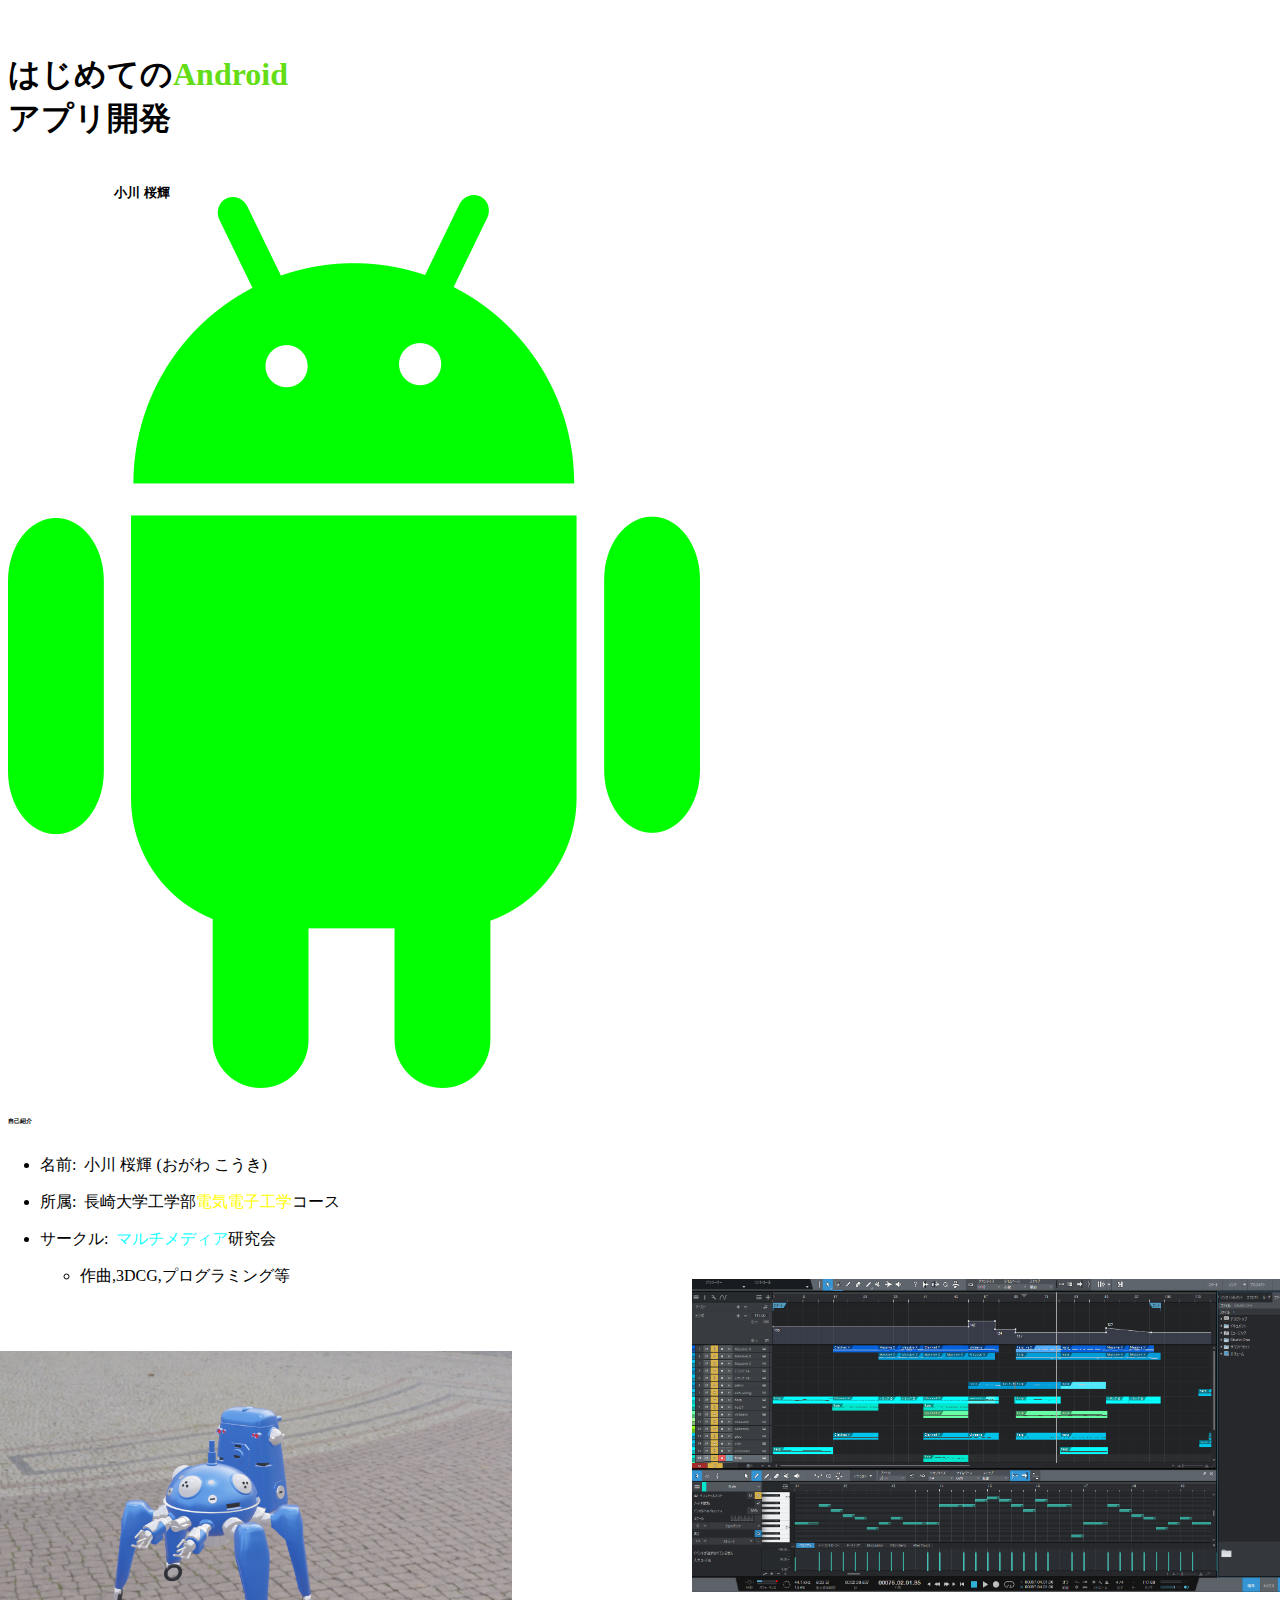
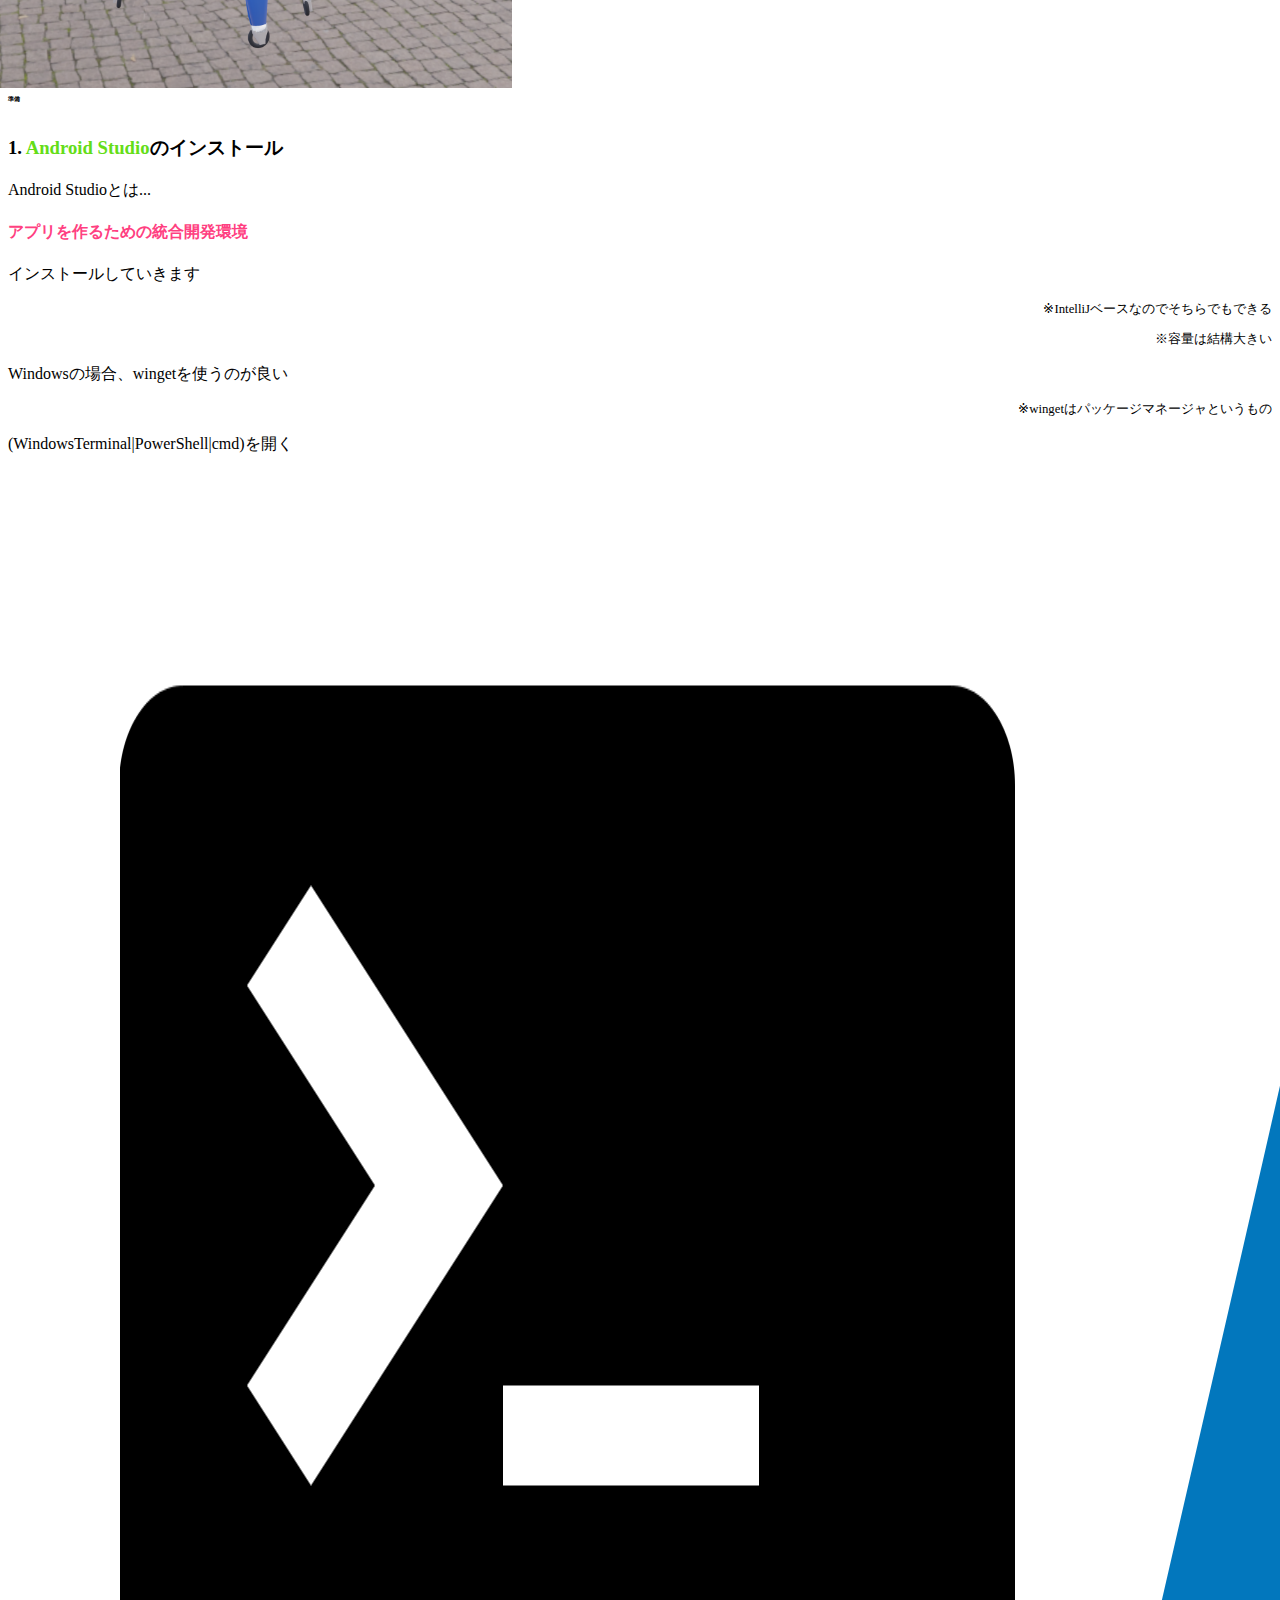
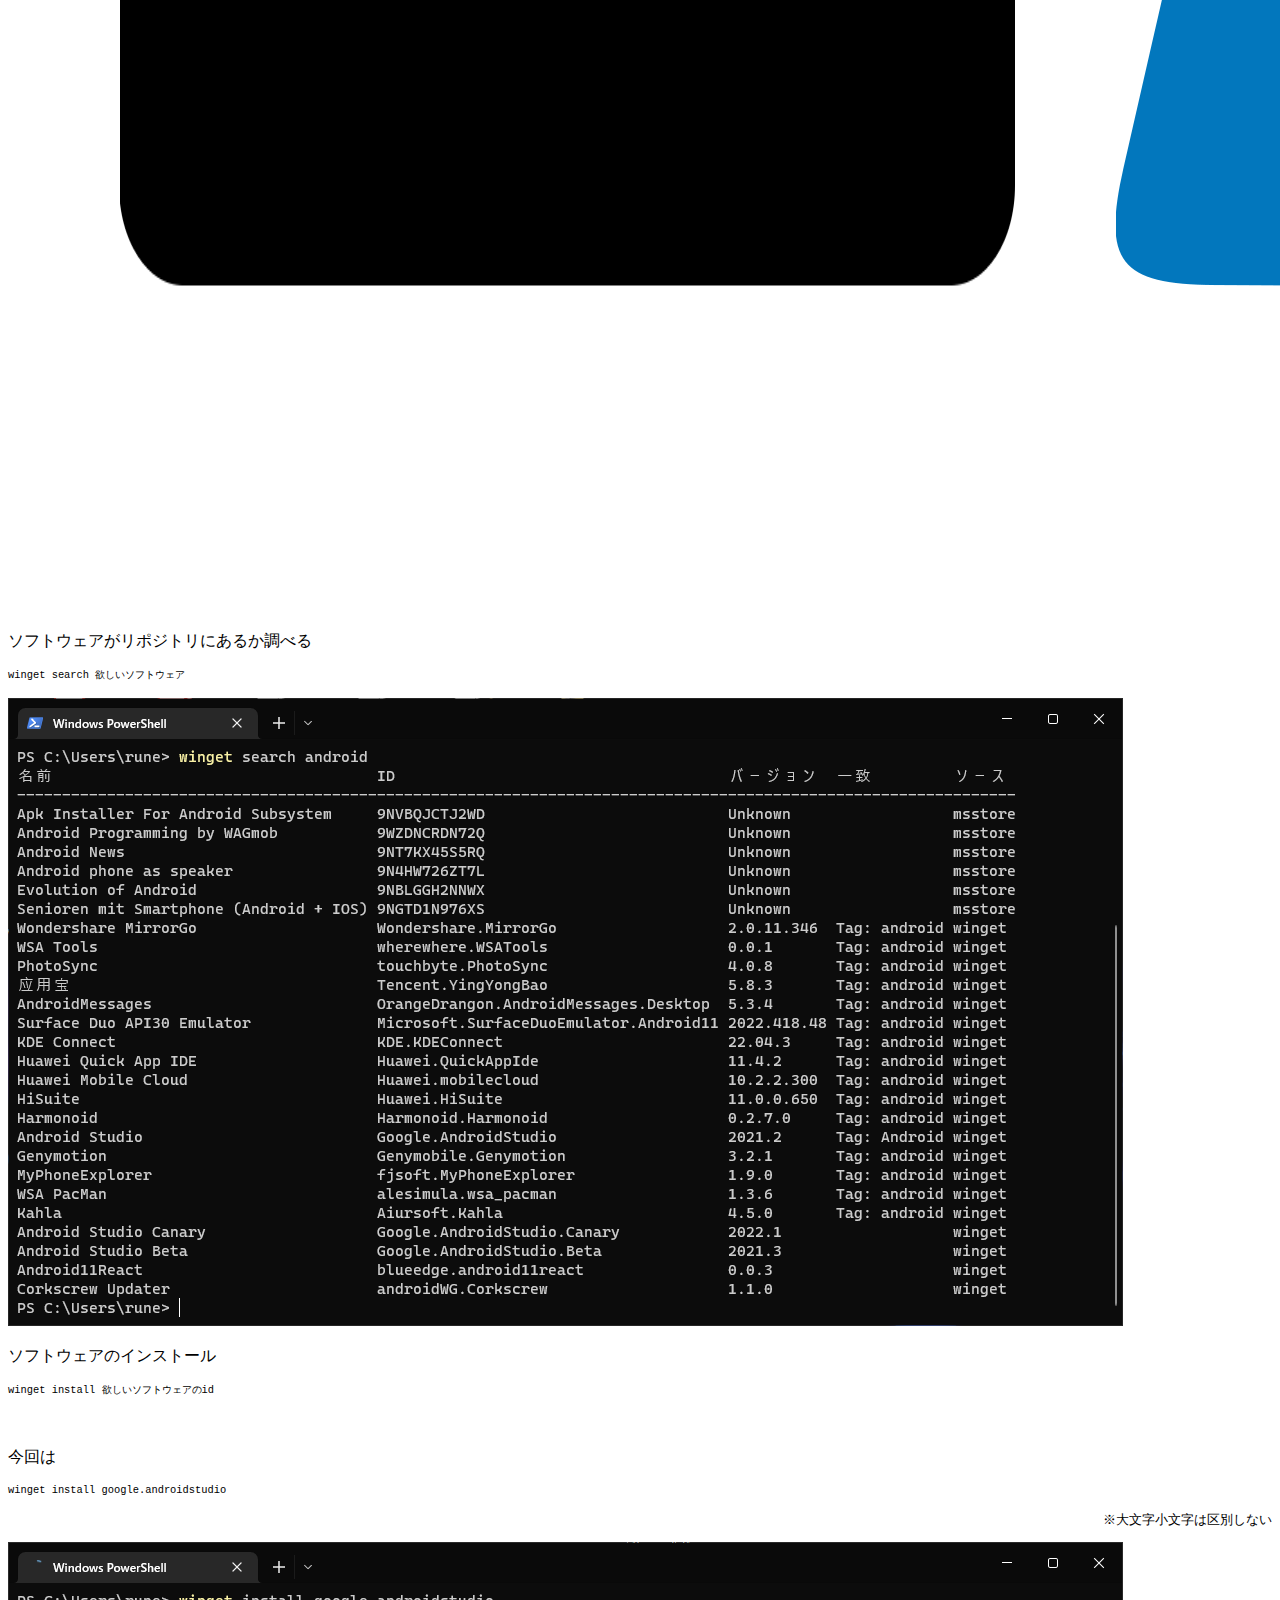
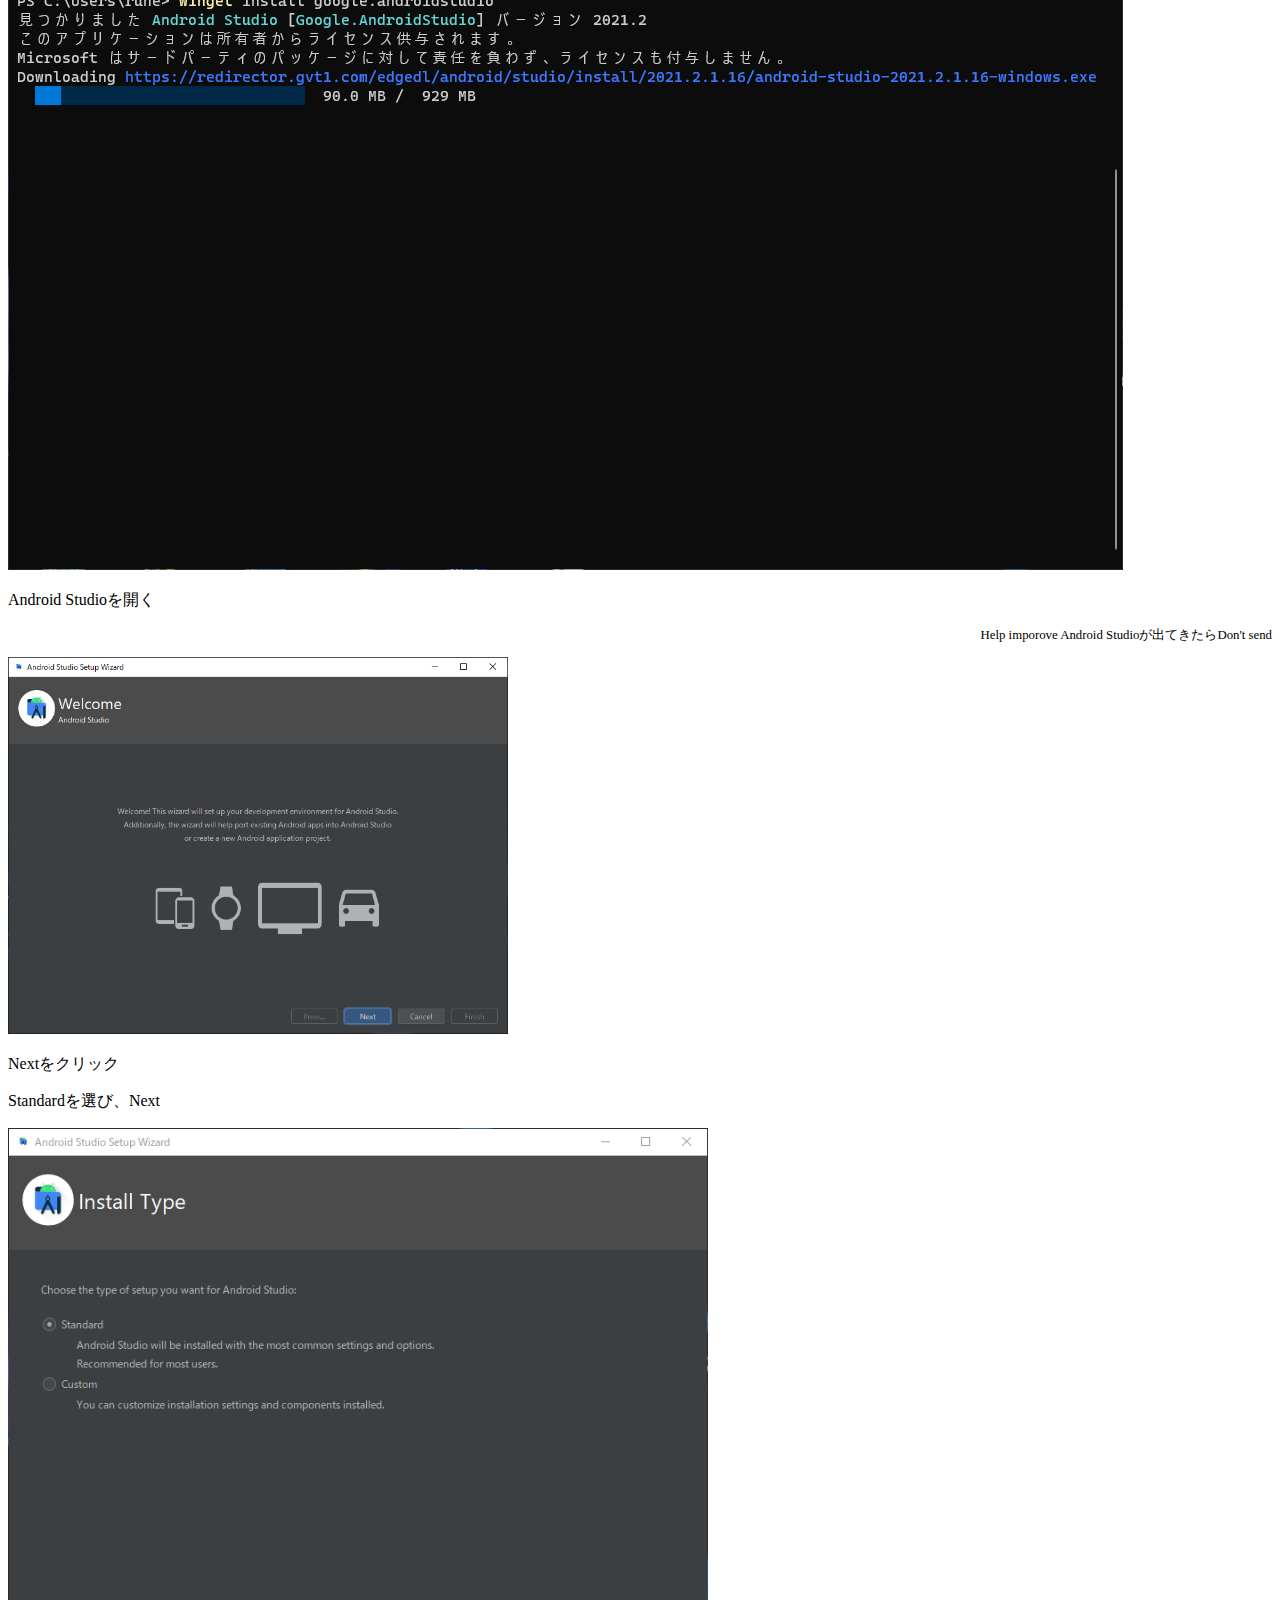
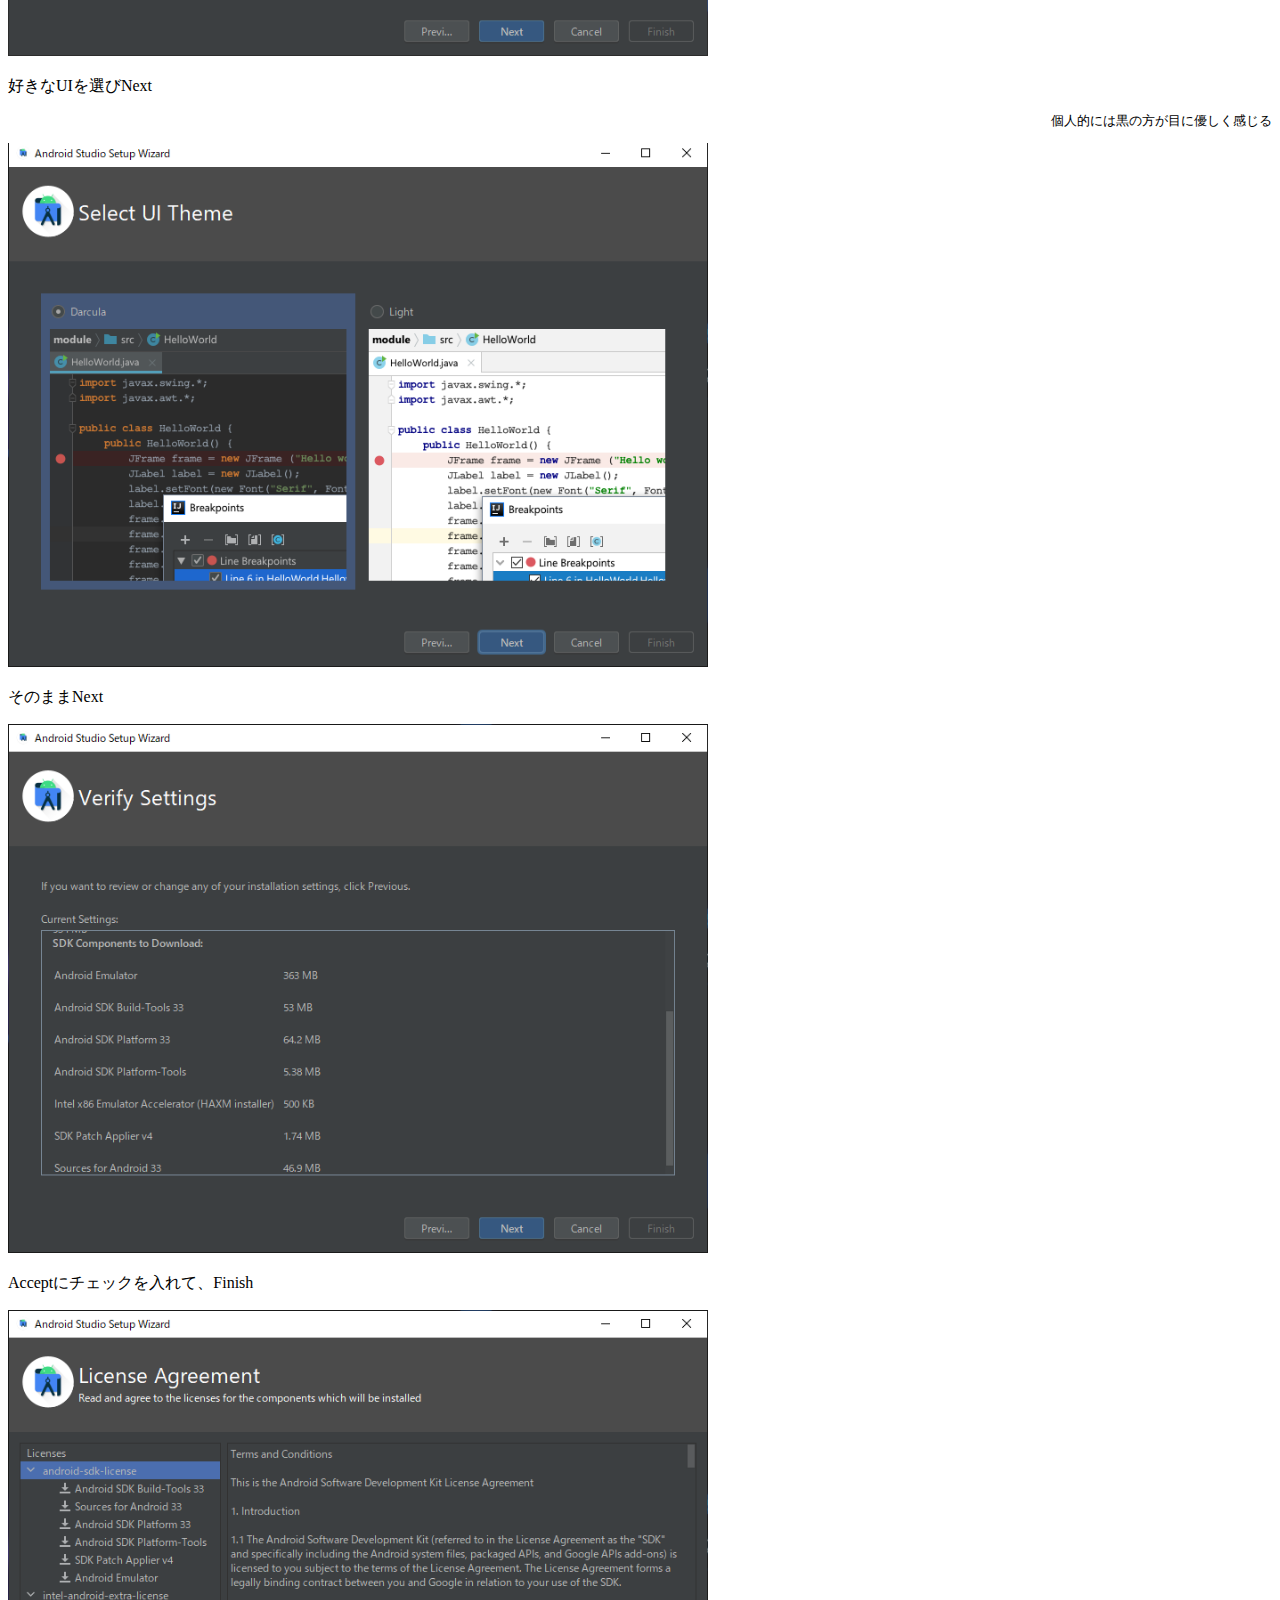
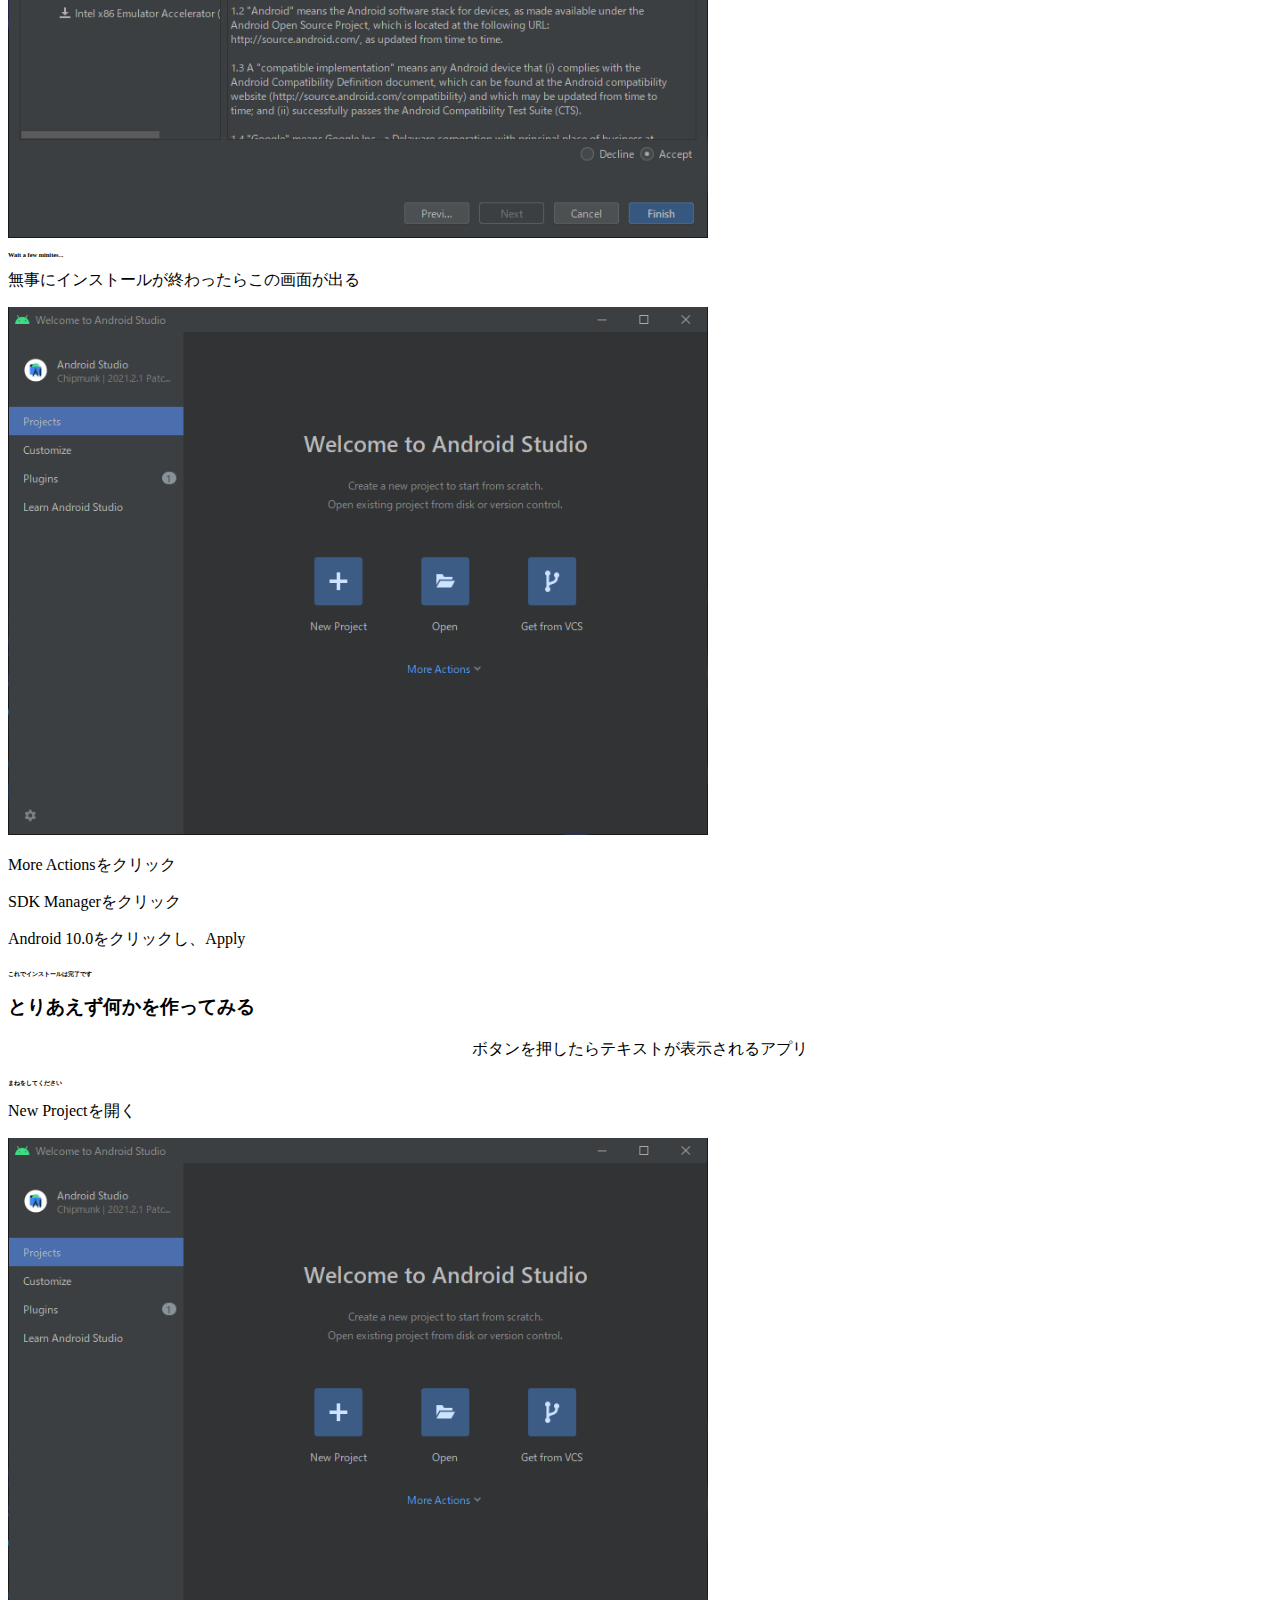
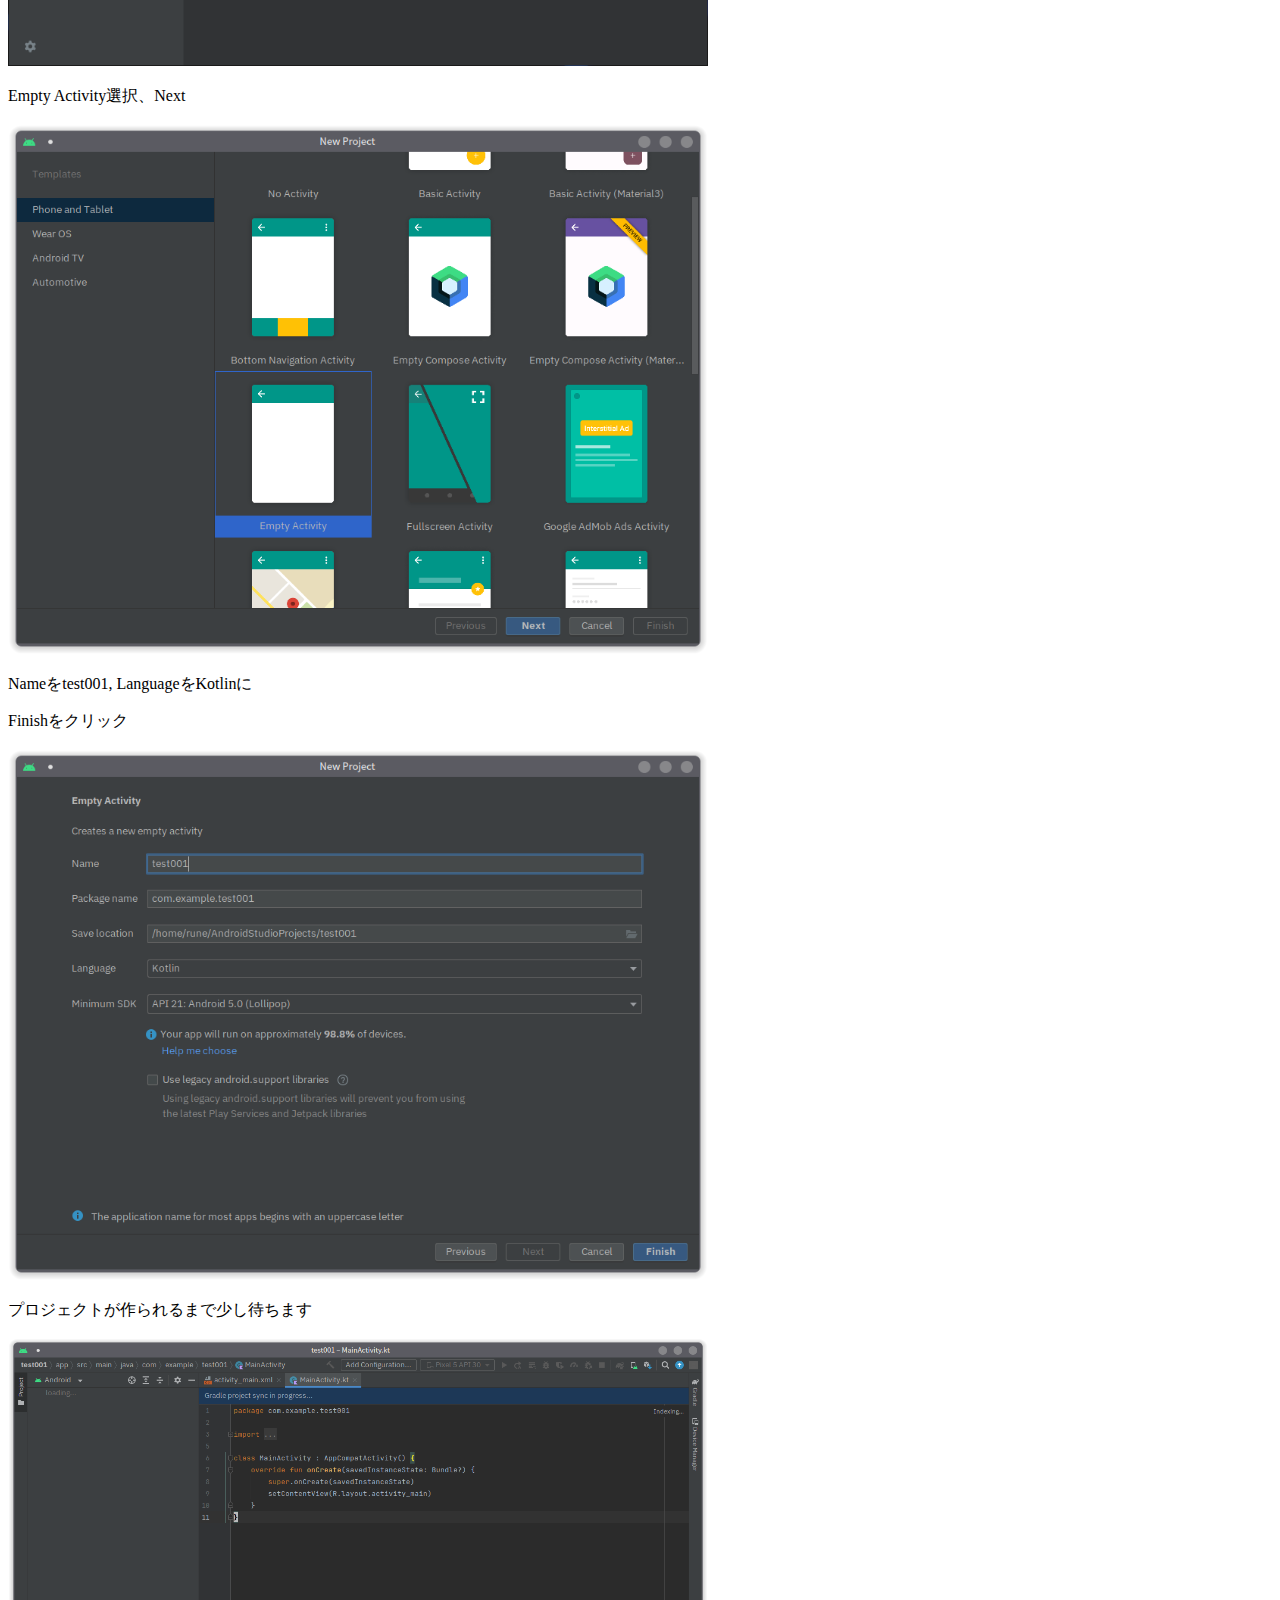
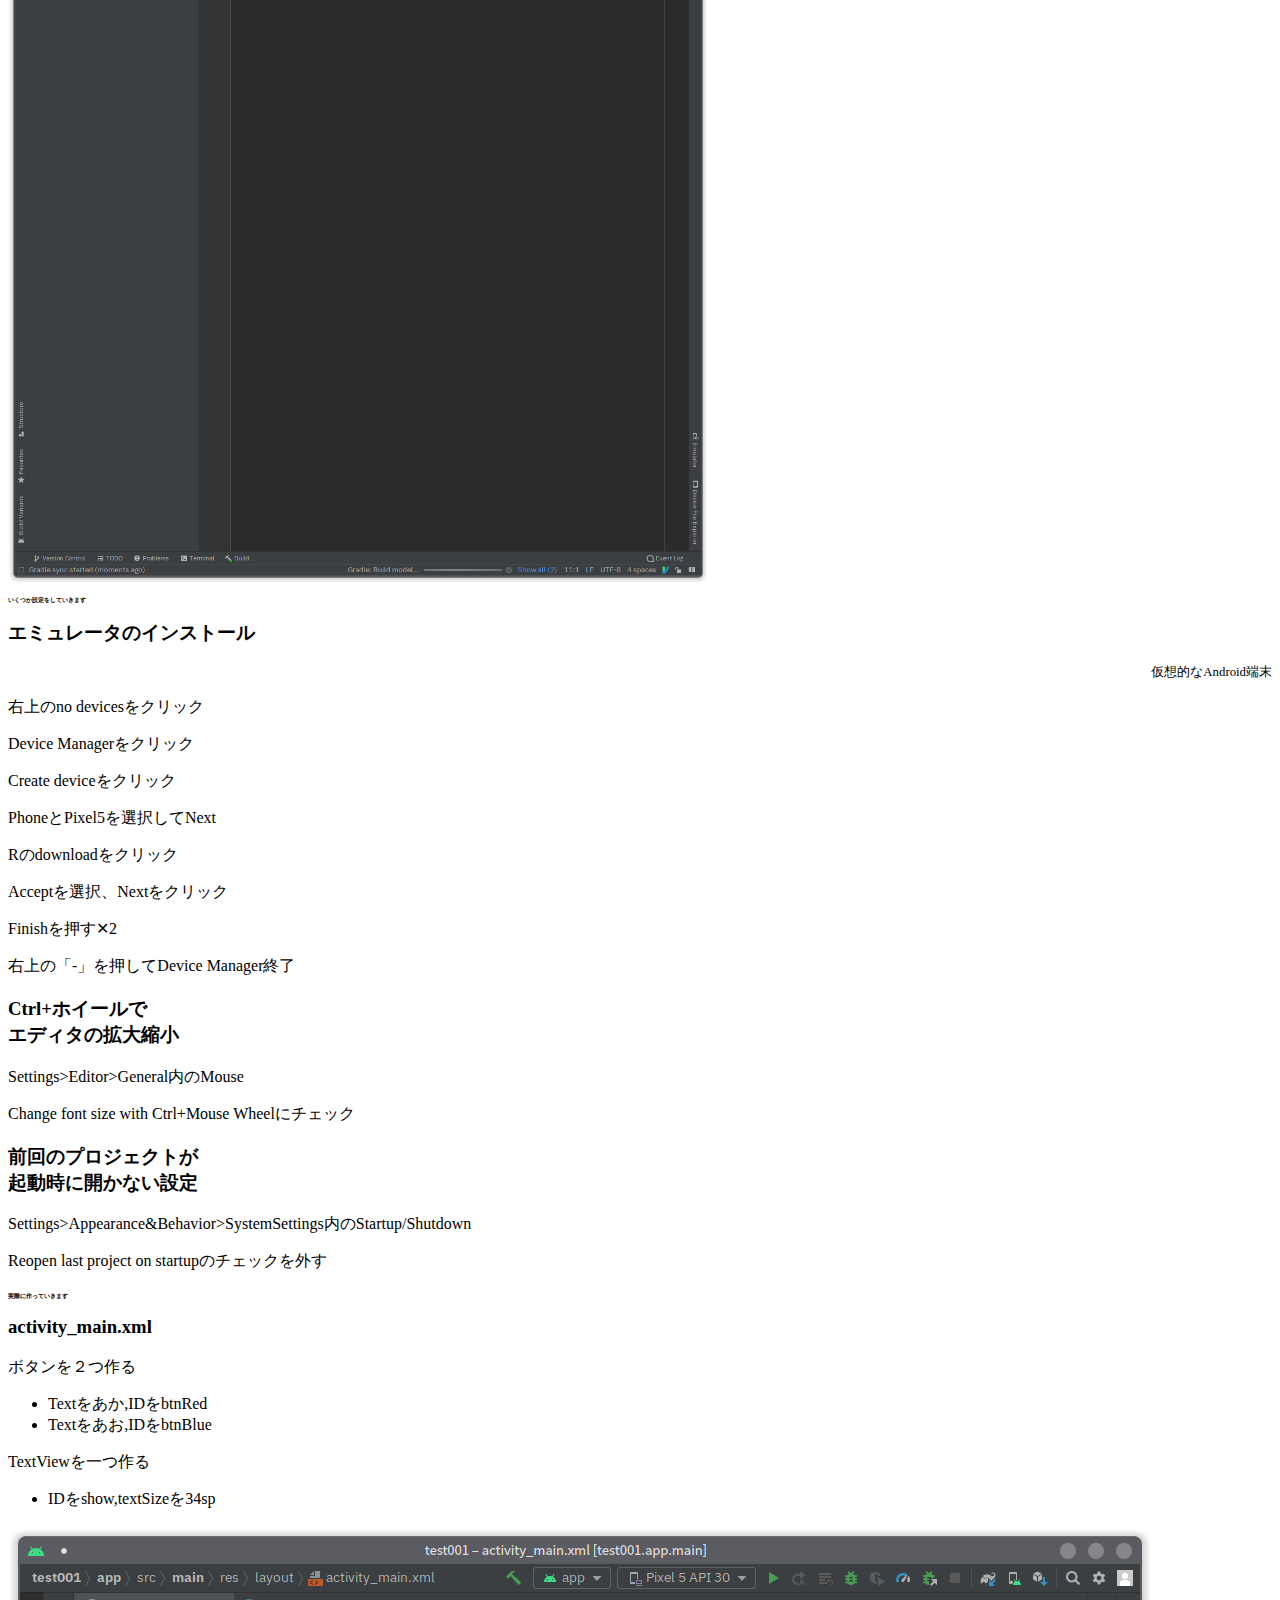
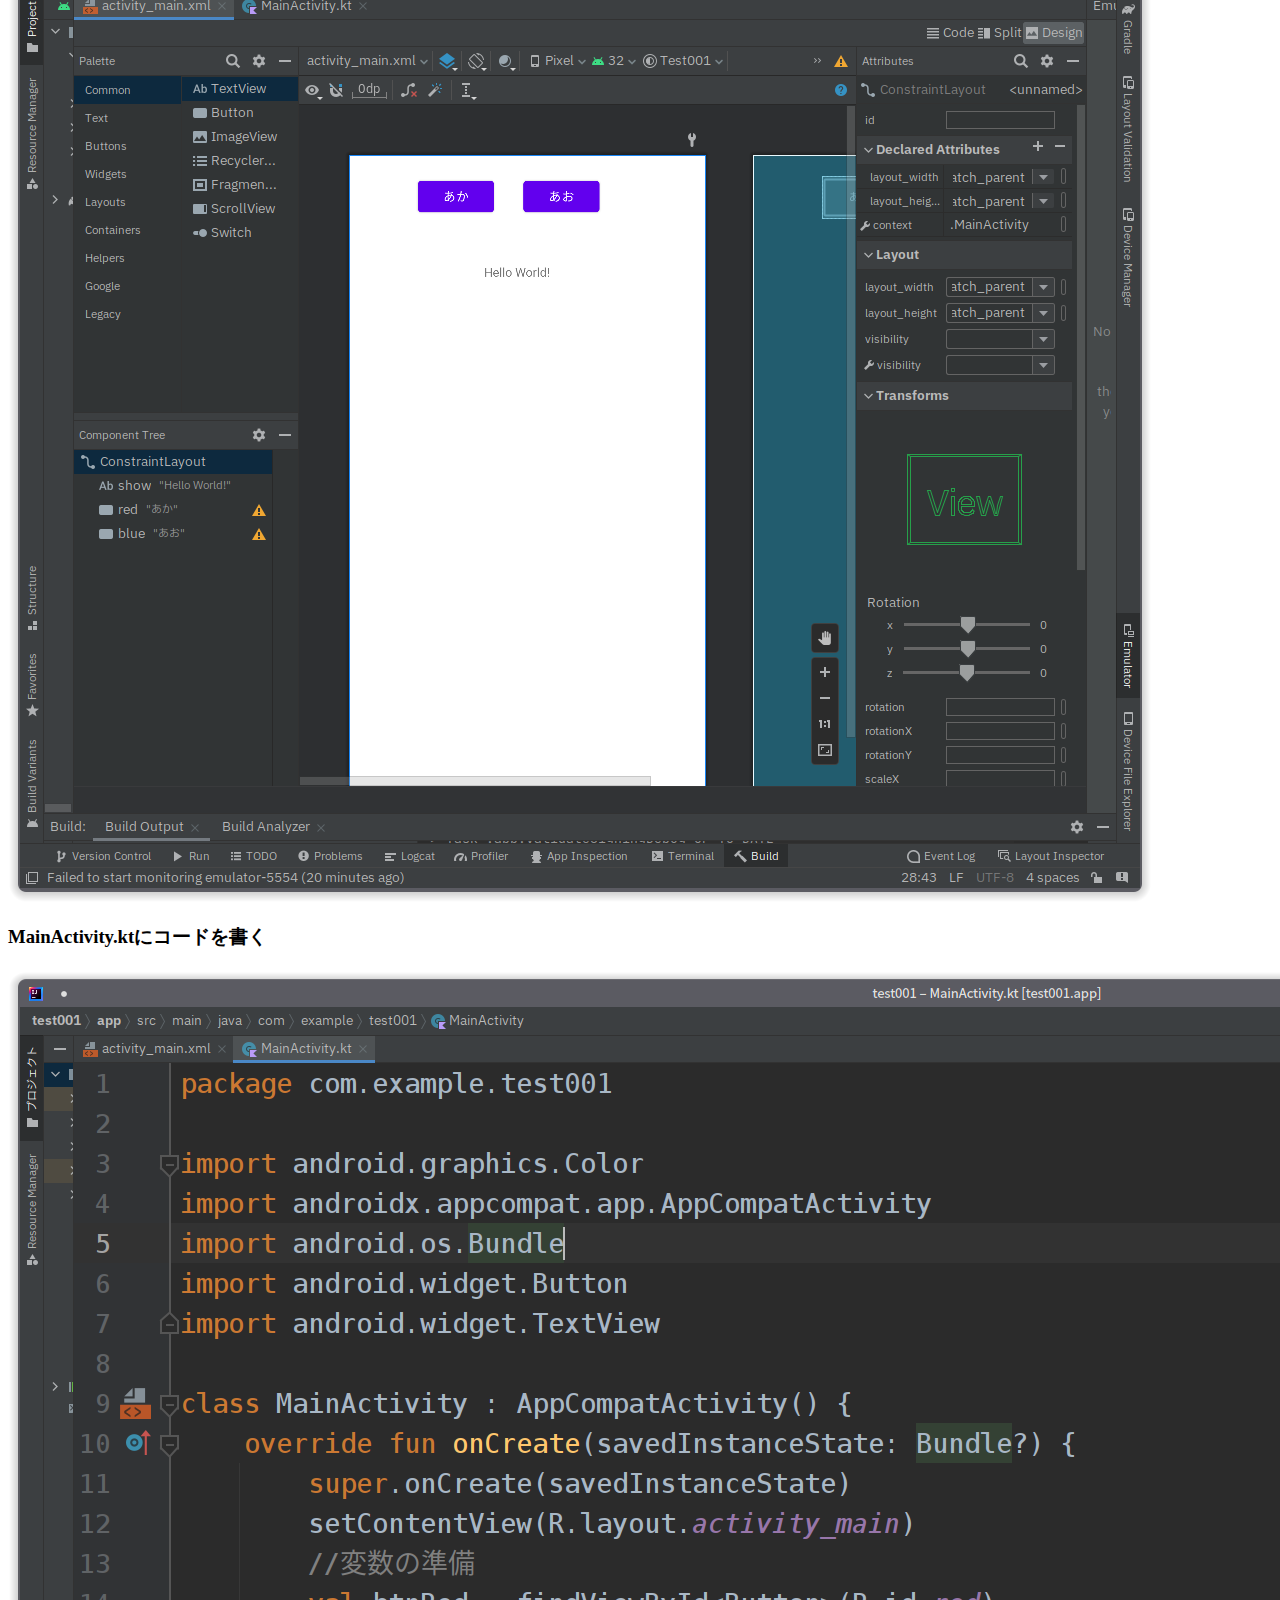
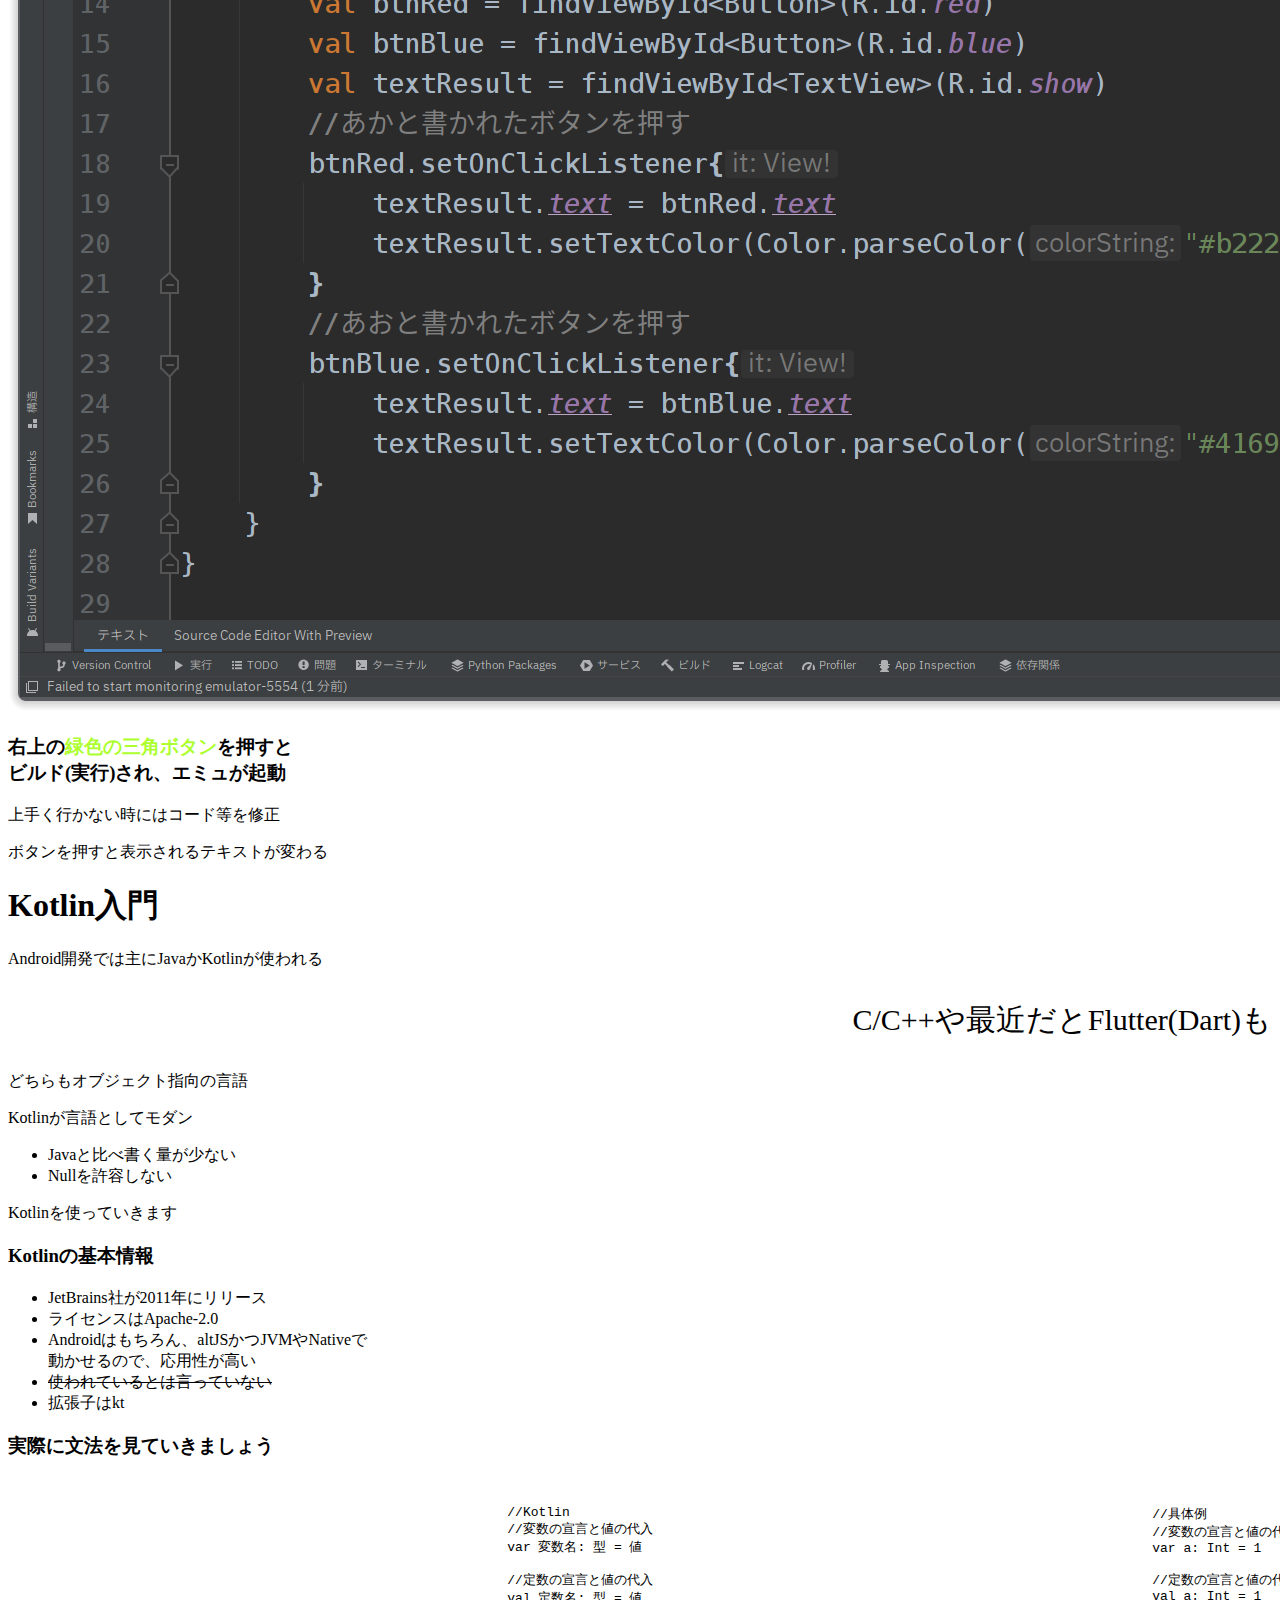
==== index.html @ 3f4a32ce "f" ====
<!doctype html>
<html>
	<head>
		<meta charset="utf-8">
		<meta name="viewport" content="width=device-width, initial-scale=1.0, maximum-scale=1.0, user-scalable=no">

		<title>reveal.js</title>

		<link rel="stylesheet" href="dist/reset.css">
		<link rel="stylesheet" href="dist/reveal.css">
		<link rel="stylesheet" href="dist/theme/black.css">
		<link rel="stylesheet" href="style.css">


		<!-- Theme used for syntax highlighted code -->
		<link rel="stylesheet" href="plugin/highlight/monokai.css">
	</head>
	<body>
		<div class="reveal">
			<div class="slides">
				<section class="title">
					<h1 style="position:relative; top:1em;">はじめての<span class="green">Android</span><br>アプリ開発</h1>
					<br>
					<h5 style="position:relative; top:1em; left:8em;">小川 桜輝</h5>
					<div class="droid" style="position:relative; bottom:1em;">
						<img src="images/droid.png" alt="droid" title="droid">
					</div>
				</section>

				<section class="self-introduction">
					<h2>自己紹介</h2>
					<section>
						<ul style="position:relative; top:1em;margin: 1em; padding: 0em;">
							<li>名前:&nbsp;&nbsp;小川 桜輝 (おがわ こうき)</li>
							<li>所属:&nbsp;&nbsp;長崎大学工学部<span style="color:yellow">電気電子工学</span>コース</li>
							<li>サークル:&nbsp;&nbsp;<span style="color:#18FFFF;">マルチメディア</span>研究会</li>
								<ul><li>作曲,3DCG,プログラミング等</li></ul>
						</ul>
					</section>
					<section>
						<img src="images/tatikoma.png" alt="tatikoma" title="tatikoma" width="600" style="position:relative; right:6em; top:4em;">
						<img src="images/muse.png" alt="dtm" title="dtm" width="600" style="position:relative; left:5em; bottom:2em;">
					</section>
					<section>
						<h3>早速始めていきましょう!</h3>
					</section>
				</section>

				<section class="install">
					<section>
						<h2>準備</h2>
					</section>
					<section>
						<div class="onedown">
						<h3>1. <span class="green">Android Studio</span>のインストール</h3>
						<p style="text-align:left;">Android Studioとは...</p>
						<h4><span class="red">アプリを作るための統合開発環境</span></h4>
						<p>インストールしていきます</p>
						<p class="kome">※IntelliJベースなのでそちらでもできる</p>
						<p class="kome">※容量は結構大きい</p>
						</div>
					</section>
					<section style="position:relative;top:1rem;">

						<p>Windowsの場合、wingetを使うのが良い</p>
						<p class="kome">※wingetはパッケージマネージャというもの</p>
						<p>(WindowsTerminal|PowerShell|cmd)を開く</p>
						<div>
							<div class="cmdback" style="z-index:2;display:flex;width:3em;position:relative;left:7em;top:1em;">
								<img src="images/cmd.png" alt="cmd" title="cmd" style="margin-right:100px;">
								<img src="images/pwsh.png" alt="pwsh" title="pwsh">
							</div>
							<div class="cmdbox" style="z-index:0;border-radius: 40px/60px;padding:10px;background-color: white;height: 140px;width:600px;position:relative;bottom:3em;left:3.5em;"></div>
						</div>
					</section>
					<section>
						<p>ソフトウェアがリポジトリにあるか調べる</p>
						<p><pre style="font-size:0.8em"><code>winget search 欲しいソフトウェア</code></pre></p>
					</section>
					<section>
						<img src="images/2.png">
					</section>
					<section>
						<p>ソフトウェアのインストール</p>
						<p><pre style="font-size:0.8em"><code>winget install 欲しいソフトウェアのid</code></pre></p>
						<br>
						<p>今回は</p>
						<p><pre style="font-size:0.8em"><code>winget install google.androidstudio</code></pre></p>
						<p class="kome">※大文字小文字は区別しない</p>
					</section>
					<section>
						<img src="images/3.png">
					</section>
					<section>
						<p>Android Studioを開く</p>
						<p class="kome">Help imporove Android Studioが出てきたらDon't send</p>
						<img src="images/4.png" width="500px">
						<p>Nextをクリック</p>
					</section>
					<section>
						<p>Standardを選び、Next</p>
						<img src="images/5.png" width="700px">
					</section>
					<section>
						<p>好きなUIを選びNext</p>
						<p class="kome">個人的には黒の方が目に優しく感じる</p>
						<img src="images/6.png" width="700px">
					</section>
					<section>
						<p>そのままNext</p>
						<img src="images/7.png" width="700px">
					</section>
					<section>
						<p>Acceptにチェックを入れて、Finish</p>
						<img src="images/8.png" width="700px">
					</section>
					<section>
						<h2>Wait a few minites...</h2>
					</section>
					<section>
						<p>無事にインストールが終わったらこの画面が出る</p>
						<img src="images/10.png" width="700px">
					</section>
					<section>
						<p>More Actionsをクリック</p>
						<p>SDK Managerをクリック</p>
						<p>Android 10.0をクリックし、Apply</p>
					</section>
					<section>
						<h2>これでインストールは完了です</h2>
					</section>

				</section>

				<section>
					<section>
						<h3>とりあえず何かを作ってみる</h3>
						<p style="text-align:center">ボタンを押したらテキストが表示されるアプリ</p>
					</section>
					<section>
						<h2>まねをしてください</h2>
					</section>
					<section>
						<p>New Projectを開く</p>
						<img src="images/10.png" width="700px">
					</section>
					<section>
						<p>Empty Activity選択、Next</p>
						<img src="images/12.png" width="700px">
					</section>
					<section>
						<p>Nameをtest001, LanguageをKotlinに</p>
						<p>Finishをクリック</p>
						<img src="images/13.png" width="700px">
					</section>
					<section>
						<p>プロジェクトが作られるまで少し待ちます</p>
						<img src="images/14.png" width="700px">
					</section>
					<section>
						<h2>いくつか設定をしていきます</h2>
					</section>
					<section>
						<h3>エミュレータのインストール</h3>
						<p class="kome">仮想的なAndroid端末</p>
						<p>右上のno devicesをクリック</p>
						<p>Device Managerをクリック</p>
						<p>Create deviceをクリック</p>
					</section>
					<section>
						<p>PhoneとPixel5を選択してNext</p>
						<P>Rのdownloadをクリック</P>
						<p>Acceptを選択、Nextをクリック</p>
						<p>Finishを押す✕2</p>
						<p>右上の「-」を押してDevice Manager終了</p>
					</section>
					<section>
						<h3>Ctrl+ホイールで<br>エディタの拡大縮小</h3>
						<p>Settings>Editor>General内のMouse</p>
						<p>Change font size with Ctrl+Mouse Wheelにチェック</p>
					</section>
					<section>
						<h3>前回のプロジェクトが<br>起動時に開かない設定</h3>
						<p>Settings>Appearance&Behavior>SystemSettings内のStartup/Shutdown</p>
						<p>Reopen last project on startupのチェックを外す</p>
					</section>
					<section>
						<h2>実際に作っていきます</h2>
					</section>
					<section>
						<h3>activity_main.xml</h3>
						<p>ボタンを２つ作る</p>
						<ul>
							<li>Textをあか,IDをbtnRed</li>
							<li>Textをあお,IDをbtnBlue</li>
						</ul>
						<p>TextViewを一つ作る</p>
						<ul>
							<li>IDをshow,textSizeを34sp</li>
						</ul>
					</section>
					<section>
						<img src="images/16.png">
					</section>
					<section>
						<h3>MainActivity.ktにコードを書く</h3>
					</section>
					<section>
						<img src="images/18.png">
					</section>
					<section>
						<h3>右上の<span style="color:greenyellow;">緑色の三角ボタン</span>を押すと<br>ビルド(実行)され、エミュが起動</h3>
						<p>上手く行かない時にはコード等を修正</p>
						<p>ボタンを押すと表示されるテキストが変わる</p>
					</section>
				</section>

				<section class="kotlin">
					<section>
						<h1>Kotlin入門</h1>
					</section>
					<section>
						<p>Android開発では主にJavaかKotlinが使われる</p>
						<p style="font-size:30px;text-align:right;">C/C++や最近だとFlutter(Dart)も</p>
						<p>どちらもオブジェクト指向の言語</p>
						<p>Kotlinが言語としてモダン</p>
						<ul>
							<li>Javaと比べ書く量が少ない</li>
							<li>Nullを許容しない</li>
						</ul>
						<p>Kotlinを使っていきます</p>
					</section>
					<section>
						<h3>Kotlinの基本情報</h3>
						<ul>
							<li>JetBrains社が2011年にリリース</li>
							<li>ライセンスはApache-2.0</li>
							<li>Androidはもちろん、altJSかつJVMやNativeで<br>動かせるので、応用性が高い</li>
							<li><s>使われているとは言っていない</s></li>
							<li>拡張子はkt</li>
						</ul>
					</section>
					<section>
						<h3>実際に文法を見ていきましょう</h3>
					</section>
					<section>
						<div class="flex">
							<pre><code>
								//Kotlin
								//変数の宣言と値の代入
								var 変数名: 型 = 値

								//定数の宣言と値の代入
								val 定数名: 型 = 値
							</code></pre>
							<pre><code>
								//具体例
								//変数の宣言と値の代入
								var a: Int = 1

								//定数の宣言と値の代入
								val a: Int = 1
							</code></pre>
						</div>
						<p style="font-size:30px">開発ではvalを使うことが多い</p>
						<p style="font-size:30px">val,varは類推型</p>
						<p style="font-size:30px">最近の言語は変数名:型の形が多い</p>
						<p style="font-size:30px">Kotlinは文の最後にセミコロン[;]がいらない</p>
					</section>
					<section>
						<div class="flex">
						<pre><code>
							//Kotlin
							//if文
							if(条件式){
								処理1
							}else{
								処理2
							}
						</code></pre>
						<pre><code>
							//具体例
							//if文
							if(a==0){
								println("false")
							}else{
								println("true")
							}
						</code></pre>
						</div>
					</section>
					<section>
						<p>Kotlinでのifは文だけでなく式にもなる</p>
						<pre><code>
							val ans = if(a==0){
								println("a is false")
							}else{
								println("a is true")
							}
						</code></pre>
						<p>最近の言語ではifを式として扱えることが多い</p>
					</section>
					<section>
						<p>swichの代わりのWhen</p>
						<pre><code>
							when(a){
								1 -> {
									println("aは1です。")
								}
								2 -> {
									println("aは2です。")
								}
								else -> {
									println("aは1でも2でもありません。")
								}
							}
						</code></pre>
						<p>こちらも式として扱える</p>
					</section>
					<section>
						<div class="flex">
							<pre><code>
								//Kotlin
								//for文
								for(変数名 in はじめの数..終わりの数){
									処理
								}
							</code></pre>
							<pre><code>
								for(i in 1..10){
									println("${i}")
								}
							</code></pre>
						</div>
					</section>
					<section>
						<div class="flex">
							<pre><code>
								//メソッド(関数)
								fun メソッド名(仮引数):返り値の型{
									処理
								}
							</code></pre>
							<pre><code>
								//具体例
								fun square(width: Int,height: Int):Int {
									return width*height
								}
							</code></pre>
					</div>
						<p>クラス内にある関数をメソッドと言います</p>
						<p>Unit型(Cで言うvoid)は返り値の型を省略可</p>
					</section>
					<section>
						<p>最近は関数型プログラミングの流行っている</p>
						<P>ラムダ式、簡単に言うと名前のない関数</P>
						<div class="flex">
						<pre><code>
							引数 -> 処理
						</code></pre>
						<pre><code>
							val array = arrayOf(1,2,3)
							array.forEach({num -> println(num)})
						</code></pre>
						</div>
					</section>
					<section>
						<p>ラムダ関数に着目</p>
						<pre><code>
							array.forEach({num -> println(num)})
						</code></pre>
						<p>最後の引数がラムダ関数の時、()を前に出せる</p>
						<pre><code>array.forEach(){num -> println(num)}</code></pre>
						<p>引数がラムダ関数のみの時、()を消せる</p>
						<pre><code>array.forEach{num -> println(num)}</code></pre>
						<p>引数が1つの時、引数をitとし処理できる</p>
						<pre><code>array.forEach{println(it)}</code></pre>
					</section>
					<section>
						<pre><code>
							//クラス
							class クラス名 : 継承元クラス名{
								プロパティ
								メソッド
							}
							//インスタンス化
							val 定数名 = クラス名()
							//クラス内のメソッドの実行
							定数名.メソッド名()
						</code></pre>
						<p>クラスはメソッドとプロパティ(関数と変数や定数)をひとまとめにしたもの</p>
					</section>
					<section>
						<p>一般的には、以下のように使う</p>
						<pre><code>
							class a :b{
								override fun bfun(num: Int?){
									super.bfun()
								}
							}
						</code></pre>
						<p>override: 親クラスのメソッドを上書き</p>
						<p>super.メソッド: 親クラスのメソッドを使用</p>
					</section>
					<section>
						<div class="flex">
							<pre><code>

							</code></pre>
							<pre><code>

							</code></pre>
						</div>
					</section>
					<section>
						<p>細かい文法は沢山あります</p>
						<p>私も知らないことは多いです</p>
						<p>今回示したものは読めるようにしておきましょう</p>
					</section>
				</section>

				<section>
					<section>
						<h2>次にAndroidアプリの中身を見ていきましょう</h2>
						<p>結構複雑です</p>
					</section>
					<section>
						<p>Kotlinのファイルの場所</p>
						<p>app>src>main>java>com.~>MainActivity</p>
					</section>
					<section>
						<p>アプリ全体の設定</p>
						<p>app>src>main>resAndroidManifest.xml</p>
					</section>
					<section>
						<p>インターフェイス</p>
						<p>app>src>main>>res>layout>activity_main.xml</p>
					</section>
					<section>
						<p>文字列の保管場所</p>
						<p>app>src>main>res>values>strings.xml</p>
						<p>特に多言語対応する際に便利</p>
					</section>
				</section>

				<section>
					<section>
						<h2>再び実際にアプリを作ってみましょう</h2>
					</section>
				</section>

				<section>
					<section>
						<h2>本格的なアプリを作ってみる</h2>
					</section>
					<section>
						<h2>ストップウォッチを作ってみる</h2>
						<img src="images/clock.png" alt="" srcset="">
					</section>
					<section>
						<img src="images/22.png" alt="" srcset="">
					</section>
					<section>
						<img src="images/21.png" alt="" srcset="">
					</section>
					<section>
						<img src="images/19.png" alt="" srcset="">
					</section>
					<section>
						<img src="images/20.png" alt="" srcset="">
					</section>
				</section>
				<section>
					<section>
						<h2>電卓を作ってみる</h2>
					</section>
					<section>
						<img src="images/27.png" width="1000px">
					</section>
					<section>
						<img src="images/23.png" width="1000px">
					</section>
					<section>
						<img src="images/24.png" width="1000px">
					</section>
					<section>
						<img src="images/25.png" width="1000px">
					</section>
					<section>
						<img src="images/26.png" width="1000px">
					</section>
				</section>
				<section>
					<section>
						<h2>ペイントアプリを作ってみる</h2>
					</section>
					<section>
						<img src="images/30.png" alt="" srcset="">
					</section>
					<section>
						<img src="images/31.png" alt="" srcset="">
					</section>
					<section>
						<img src="images/32.png" alt="" srcset="">
					</section>
					<section>
						<img src="images/33.png" alt="" srcset="">
					</section>
					<section>
						<img src="images/34.png" alt="" srcset="">
					</section>
					<section>
						<img src="images/35.png" alt="" srcset="">
					</section>
					<section>
						<img src="images/36.png" alt="" srcset="">
					</section>
					<section>
						<img src="images/37.png" alt="" srcset="">
					</section>
					<section>
						<img src="images/38.png" alt="" srcset="">
					</section>
					<section>
						<img src="images/39.png" alt="" srcset="">
					</section>
					<section>
						<img src="images/40.png" alt="" srcset="">
					</section>
					<section>
						<img src="images/41.png" alt="" srcset="">
					</section>
				</section>
				<section></section>
				<section>
					<p>著作権表示</p>
					<ul>
						<li>Android ロボットは、Google が作成および提供している作品から複製または変更したものであり、クリエイティブ・コモンズ表示 3.0 ライセンスに記載された条件に従って使用しています。</li>
						<li>©2022 小川桜輝</li>
						<p>二次配布はご遠慮して頂くようお願い申し上げます</p>
					</ul>
				</section>

			</div>
		</div>

		<script src="dist/reveal.js"></script>
		<script src="plugin/notes/notes.js"></script>
		<script src="plugin/markdown/markdown.js"></script>
		<script src="plugin/highlight/highlight.js"></script>
		<script>
			// More info about initialization & config:
			// - https://revealjs.com/initialization/
			// - https://revealjs.com/config/
			Reveal.initialize({
				hash: true,

				// Learn about plugins: https://revealjs.com/plugins/
				plugins: [ RevealMarkdown, RevealHighlight, RevealNotes ]
			});
		</script>
	</body>
</html>
---- style.css ----
.reveal h1,
.reveal h2,
.reveal h3,
.reveal h4,
.reveal h5,
.reveal h6 {
    text-transform: none;
}

.self-introduction li { margin: 1em; padding: 0em}

h2 {
    font-size: 0.4em;
    position: relative;
    top: 0.6em;
}

.kome {
    font-size:0.8em;
    text-align:right;
}

p{
    text-align:left;
}

.onedown{
    position:relative;
    top:1em;
}

.green {
    color:#64DD17;
}

.red {
    color:#FF4081;
}

.flex{
    display: flex;
    align-items: flex-start;
}
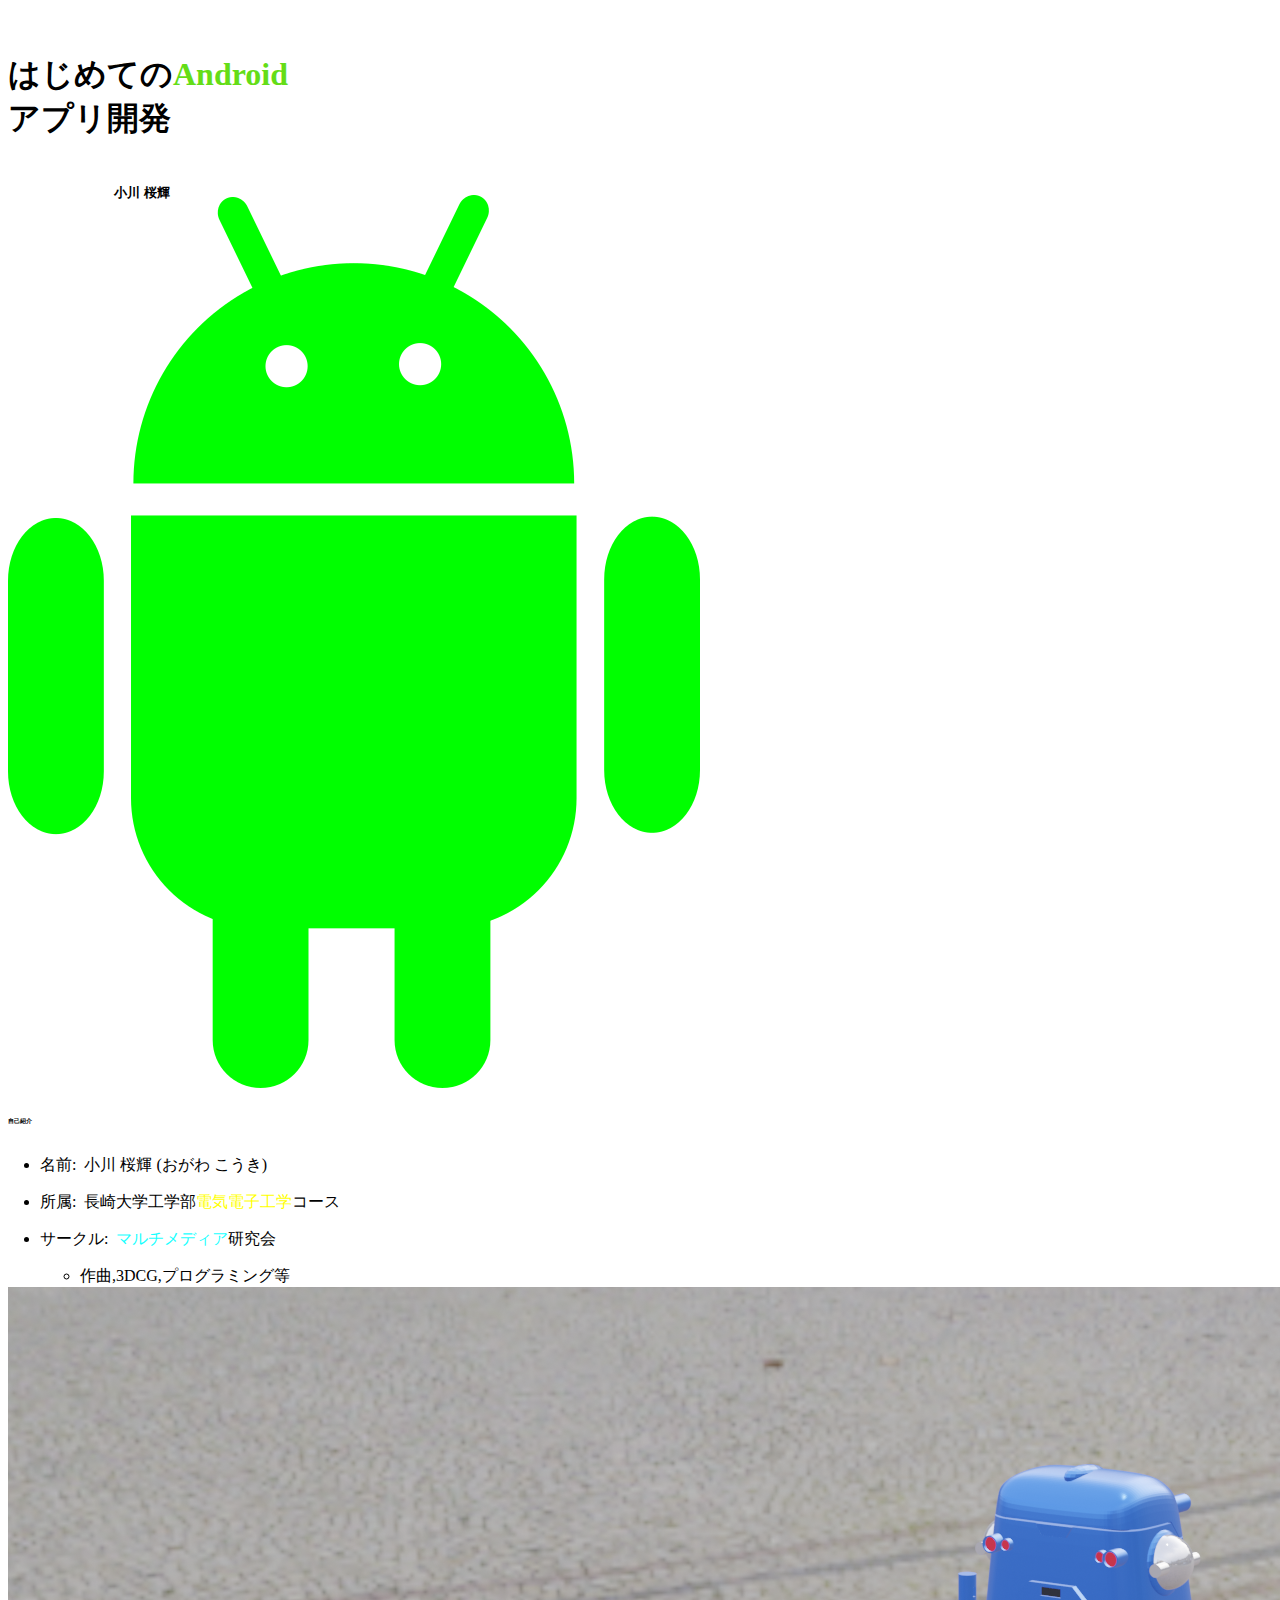
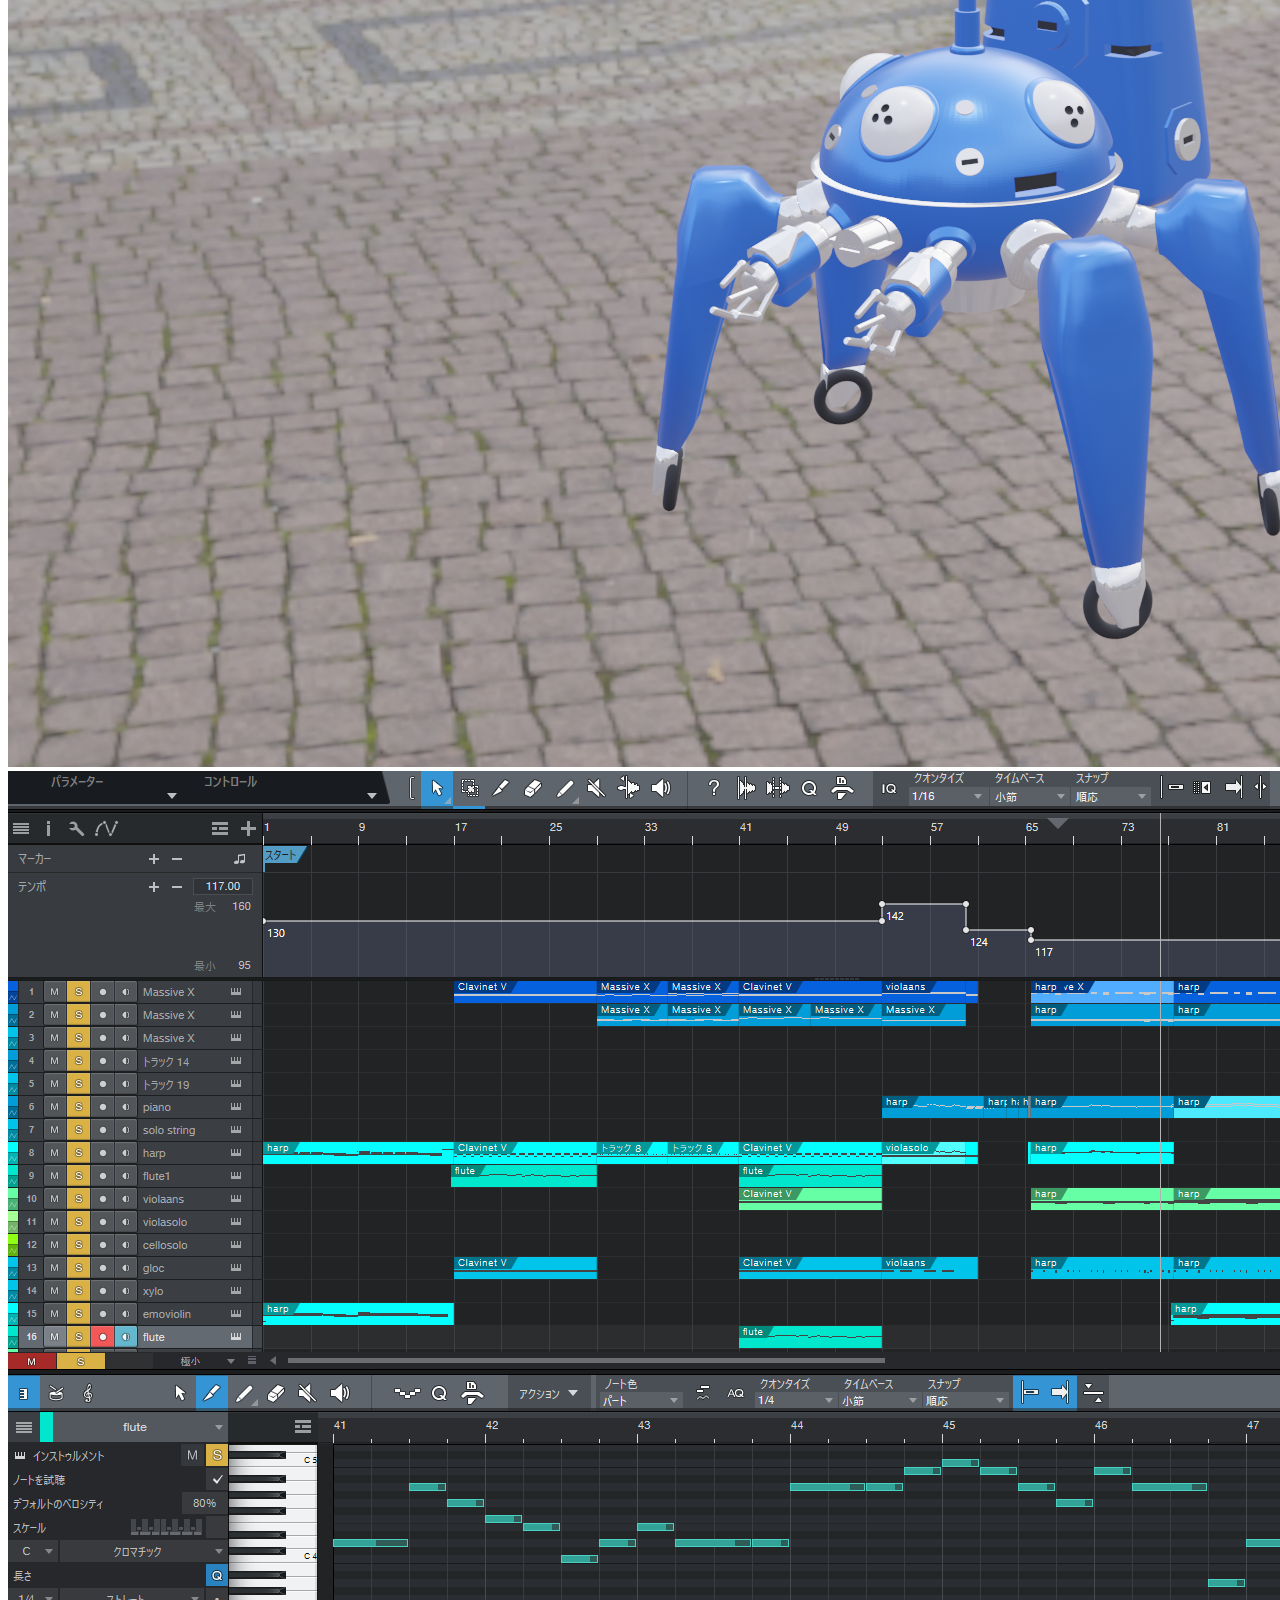
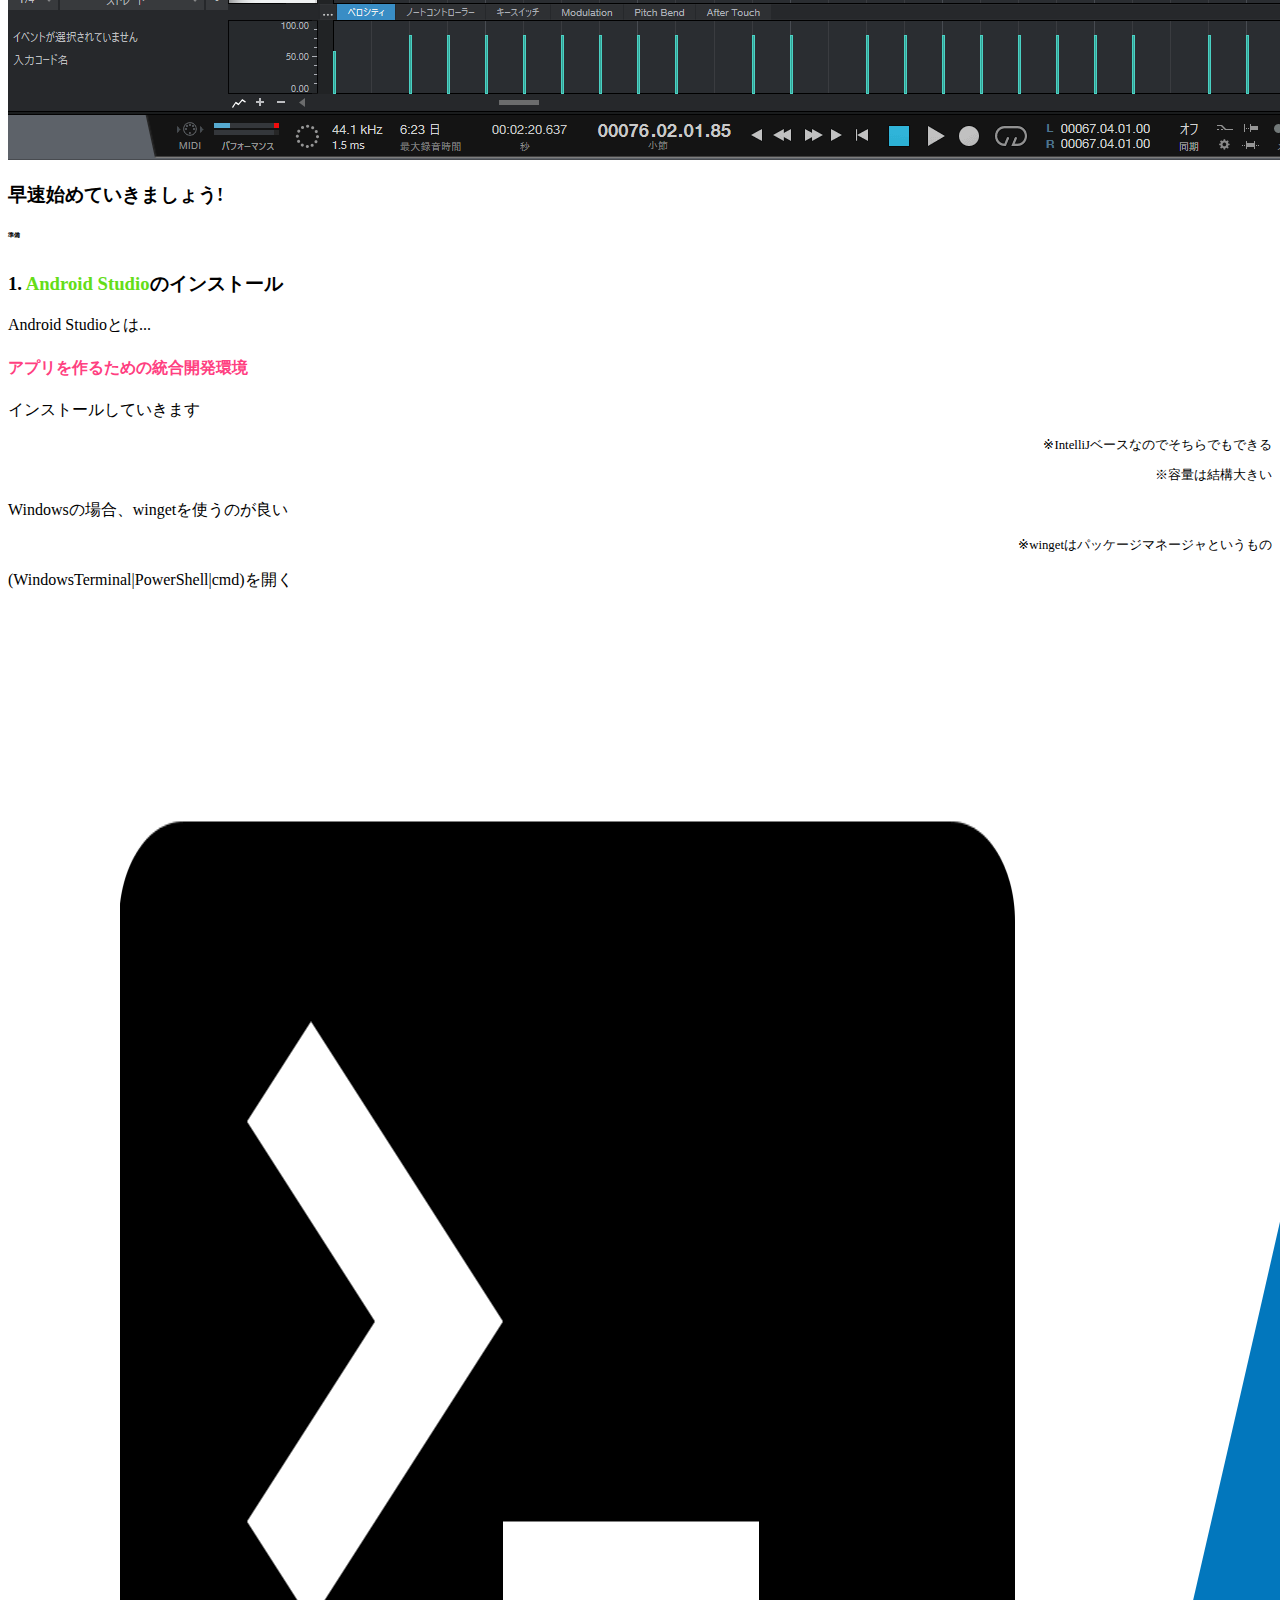
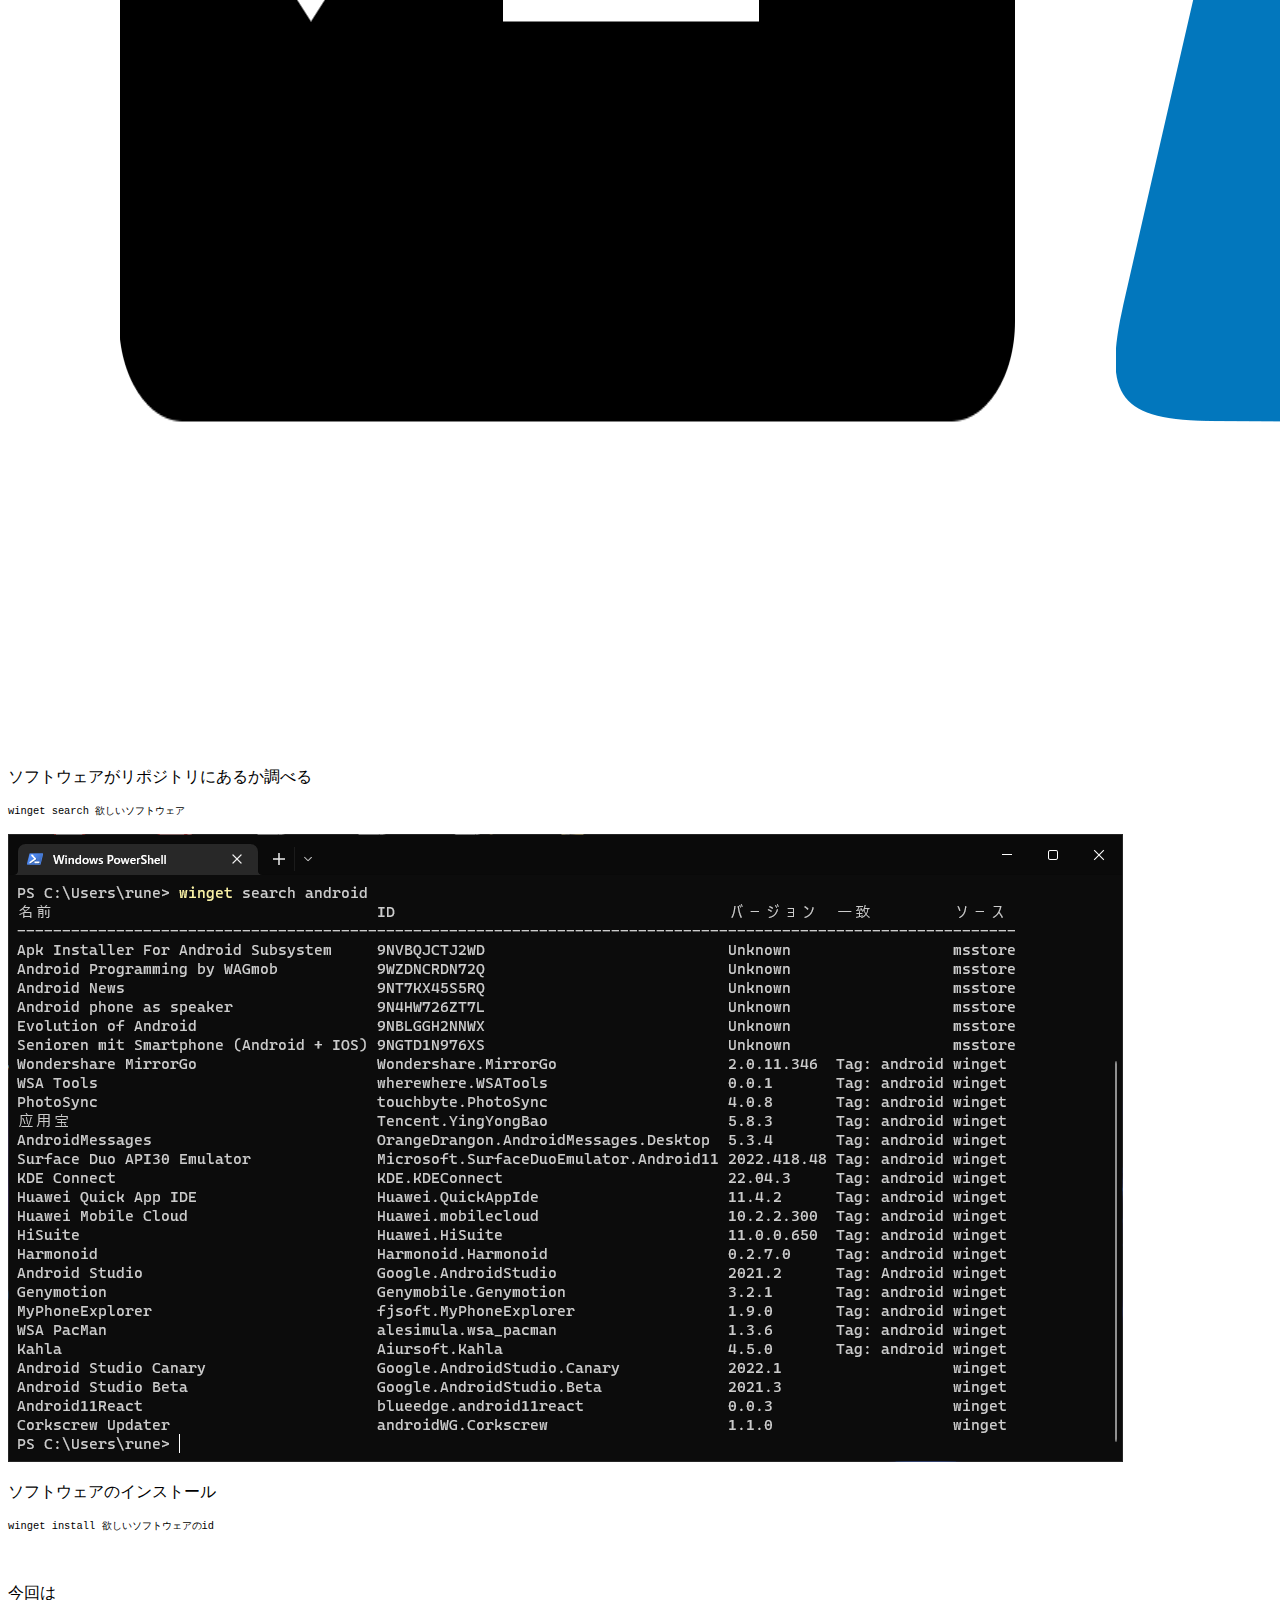
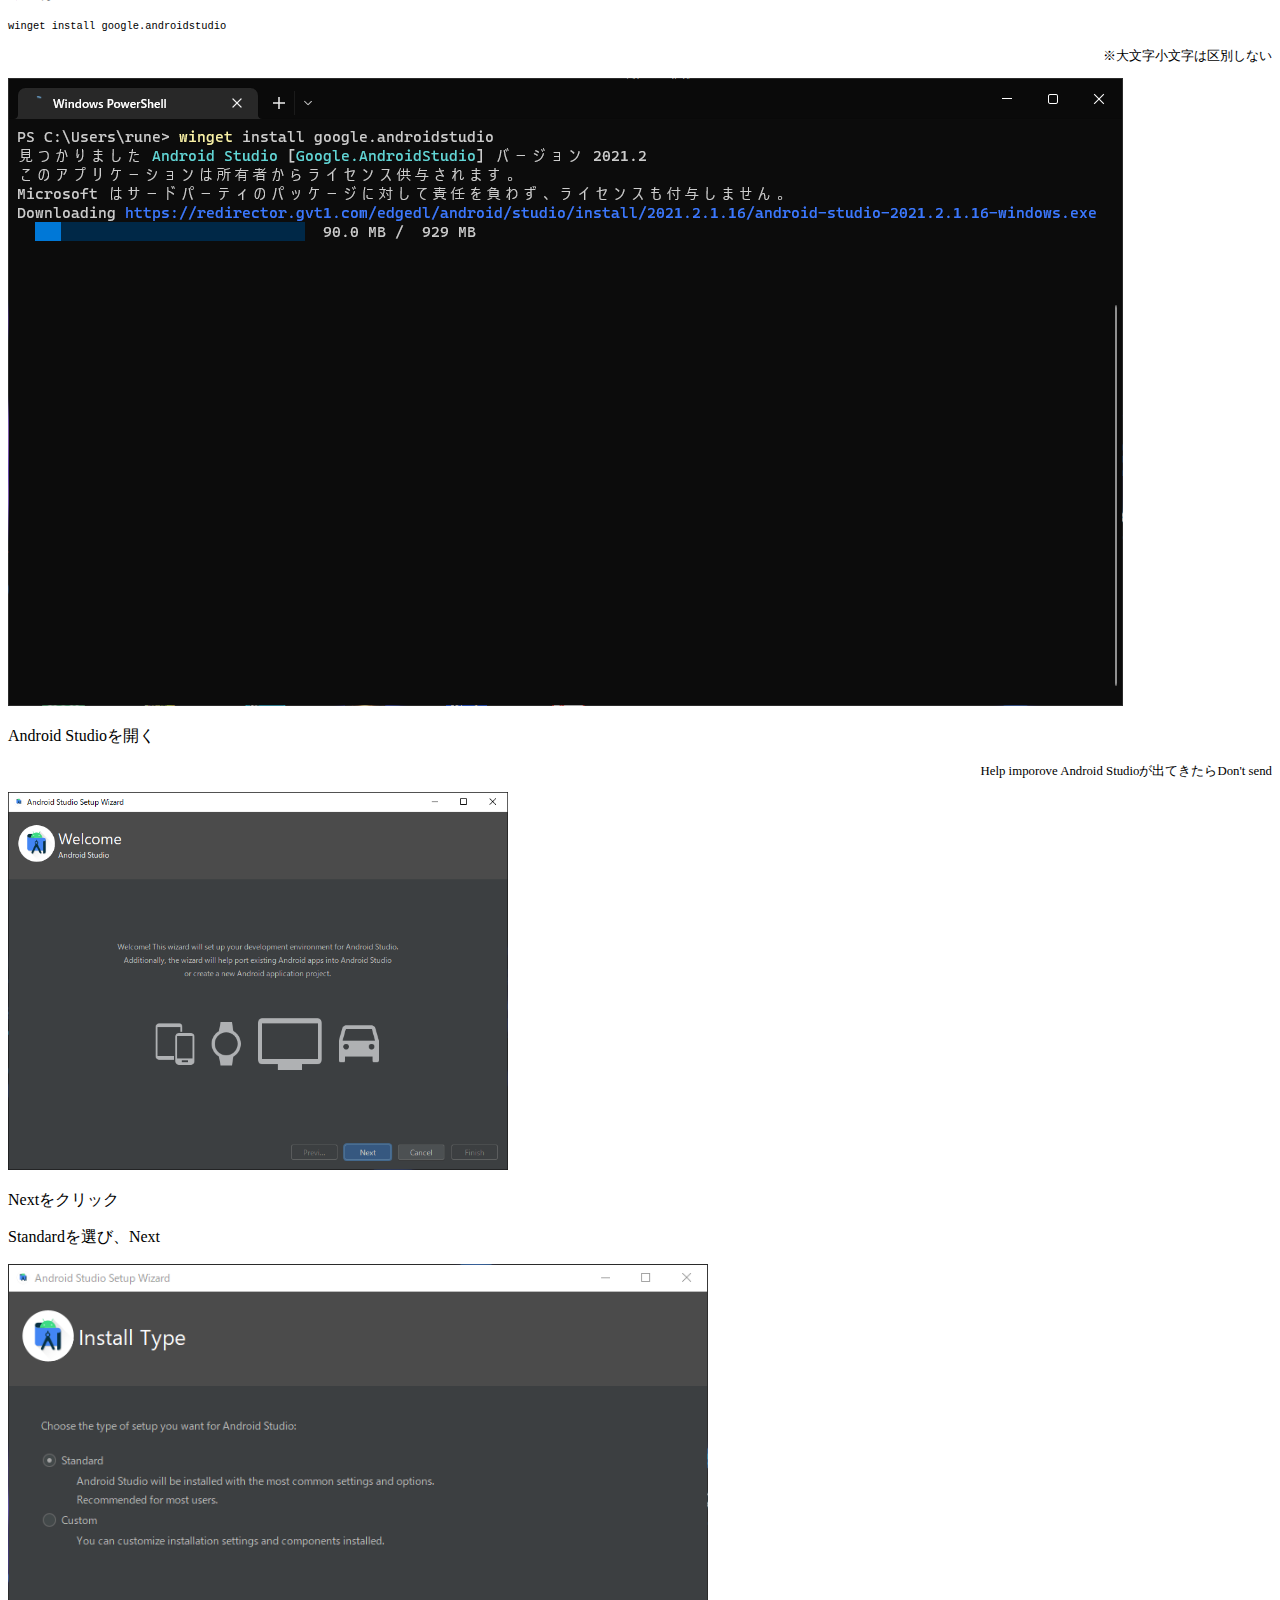
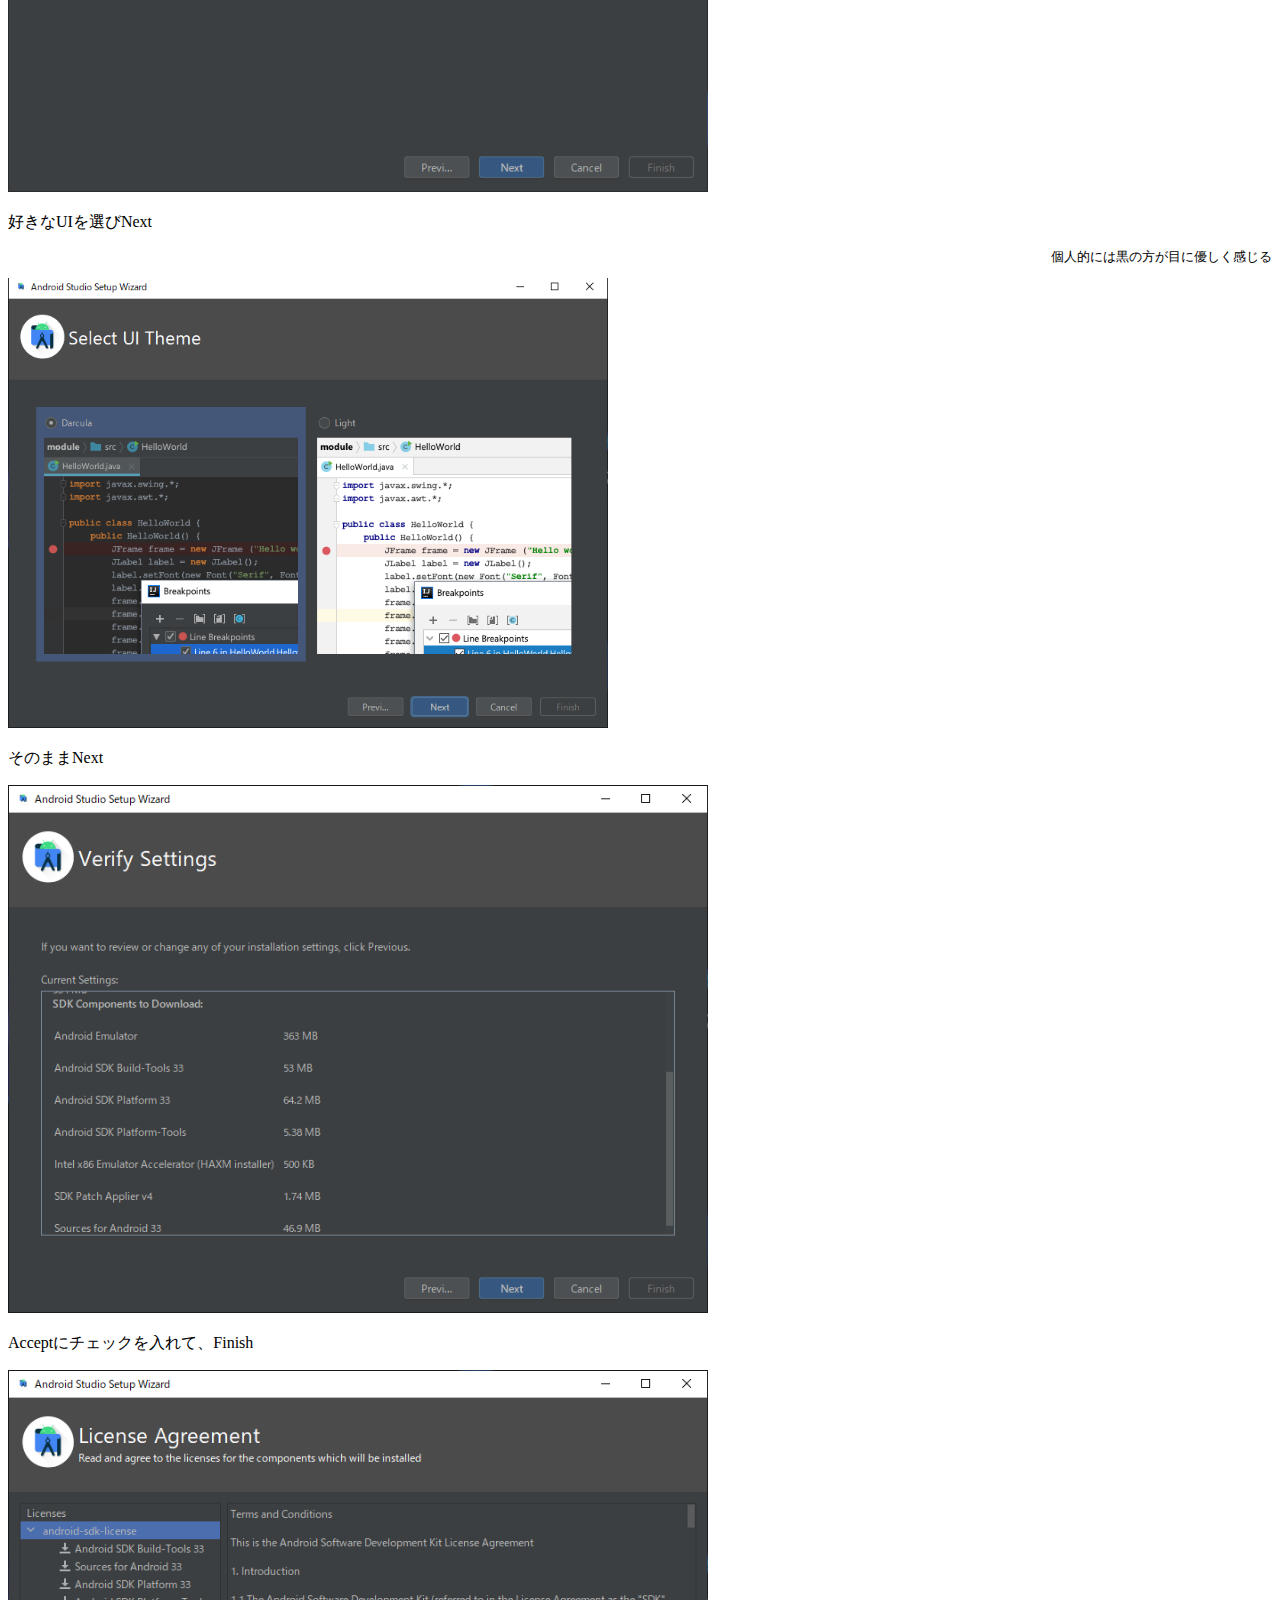
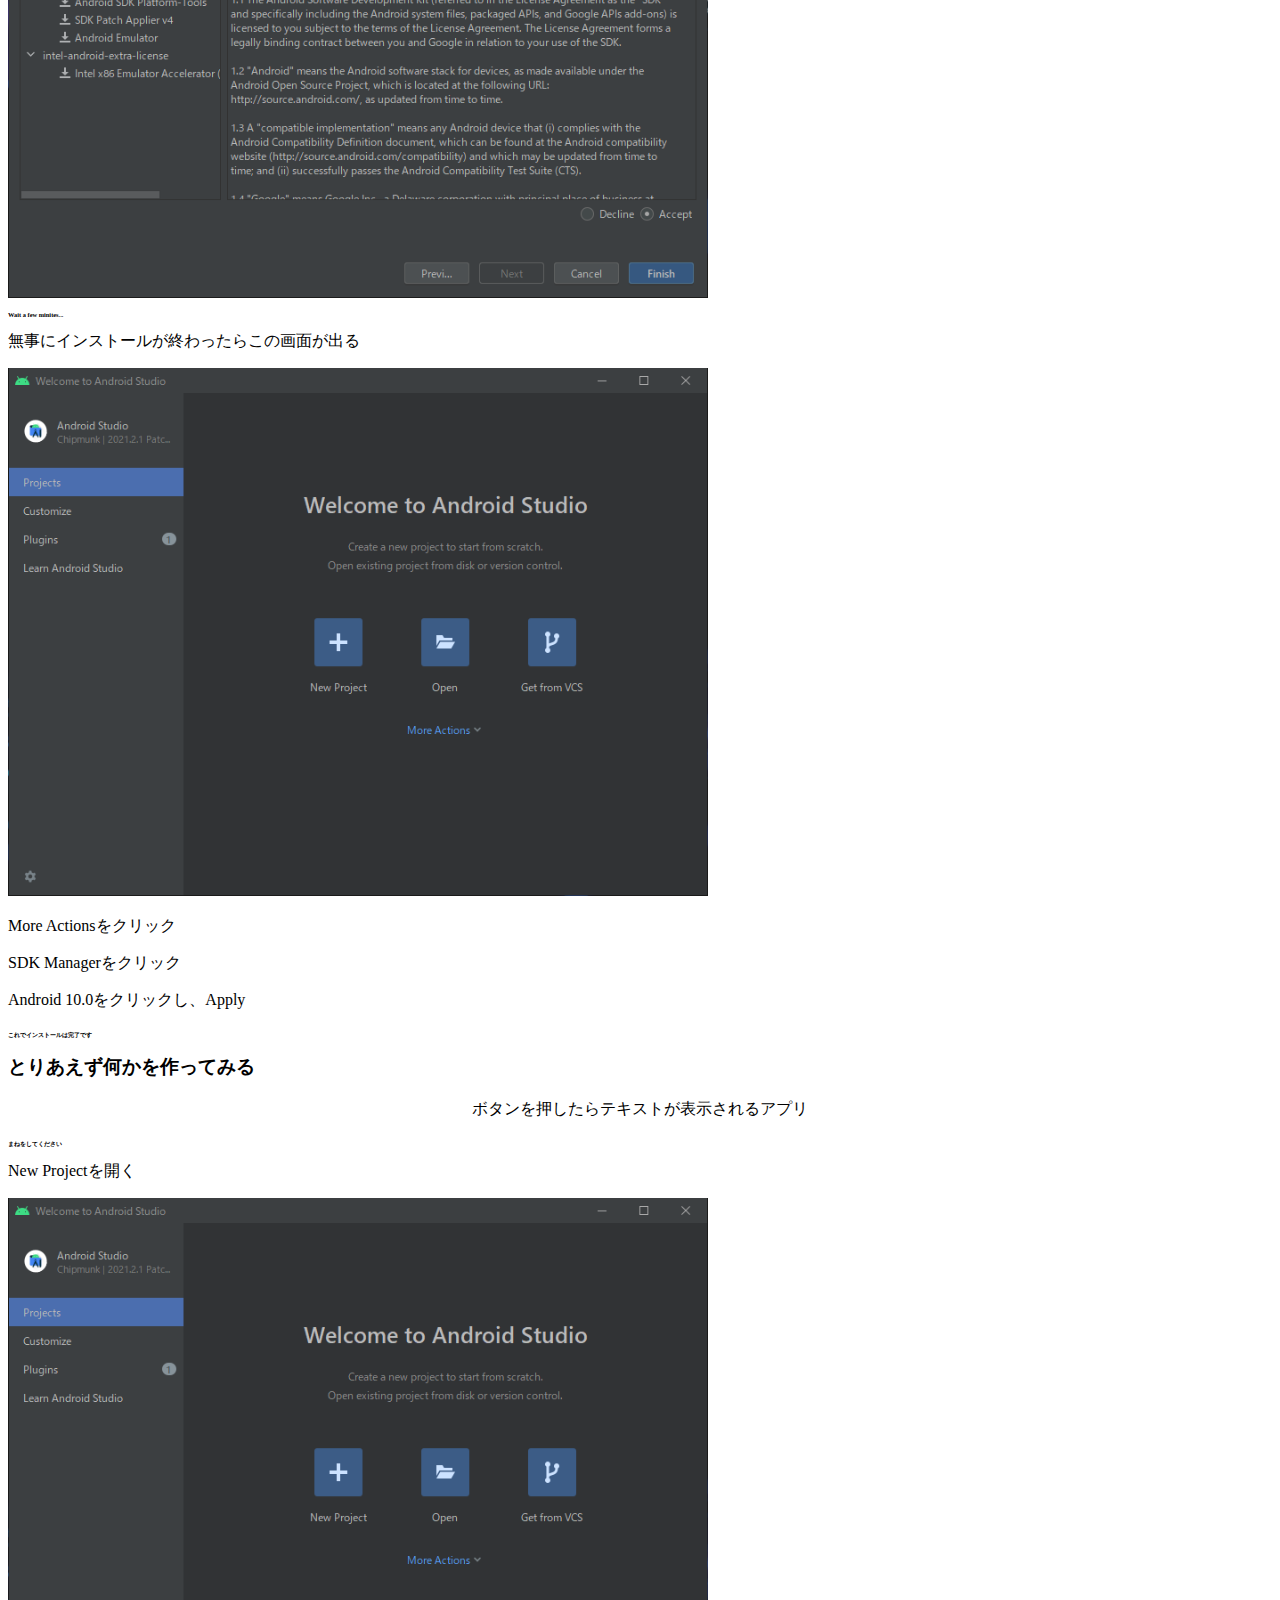
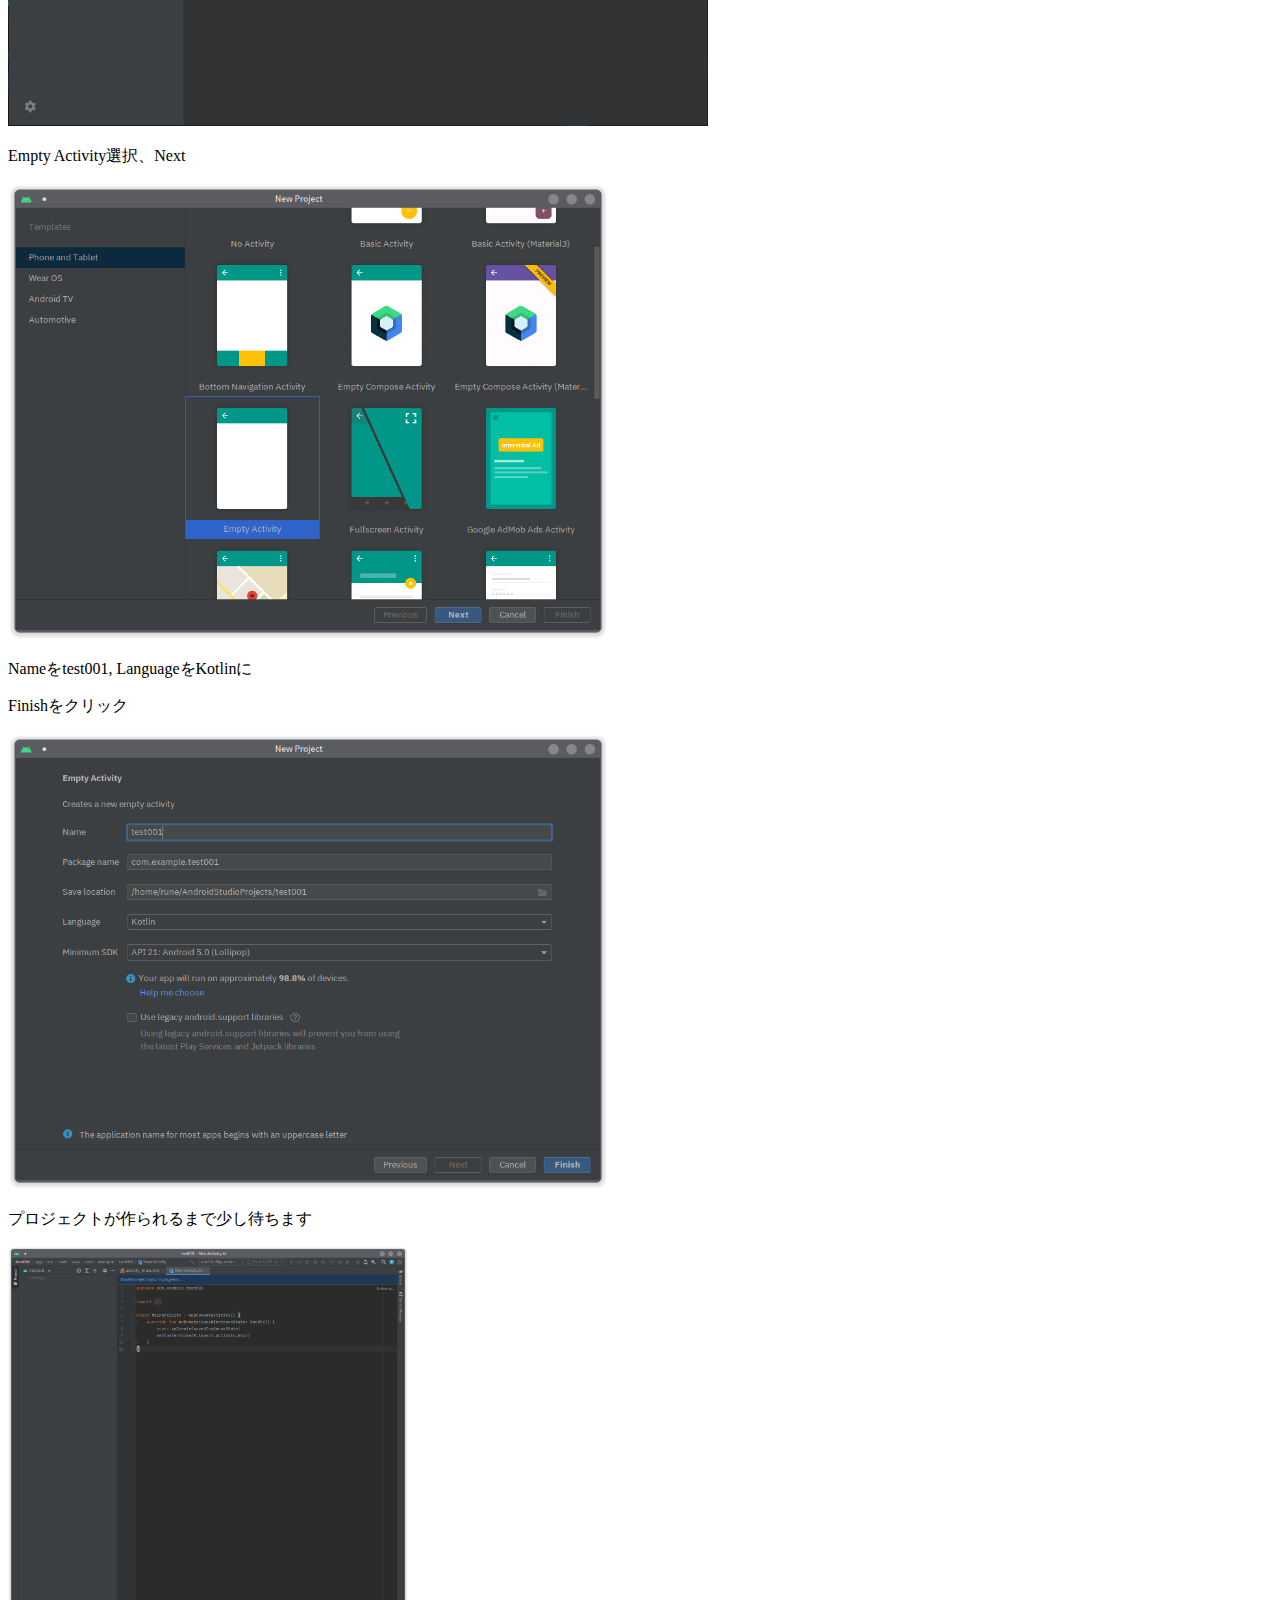
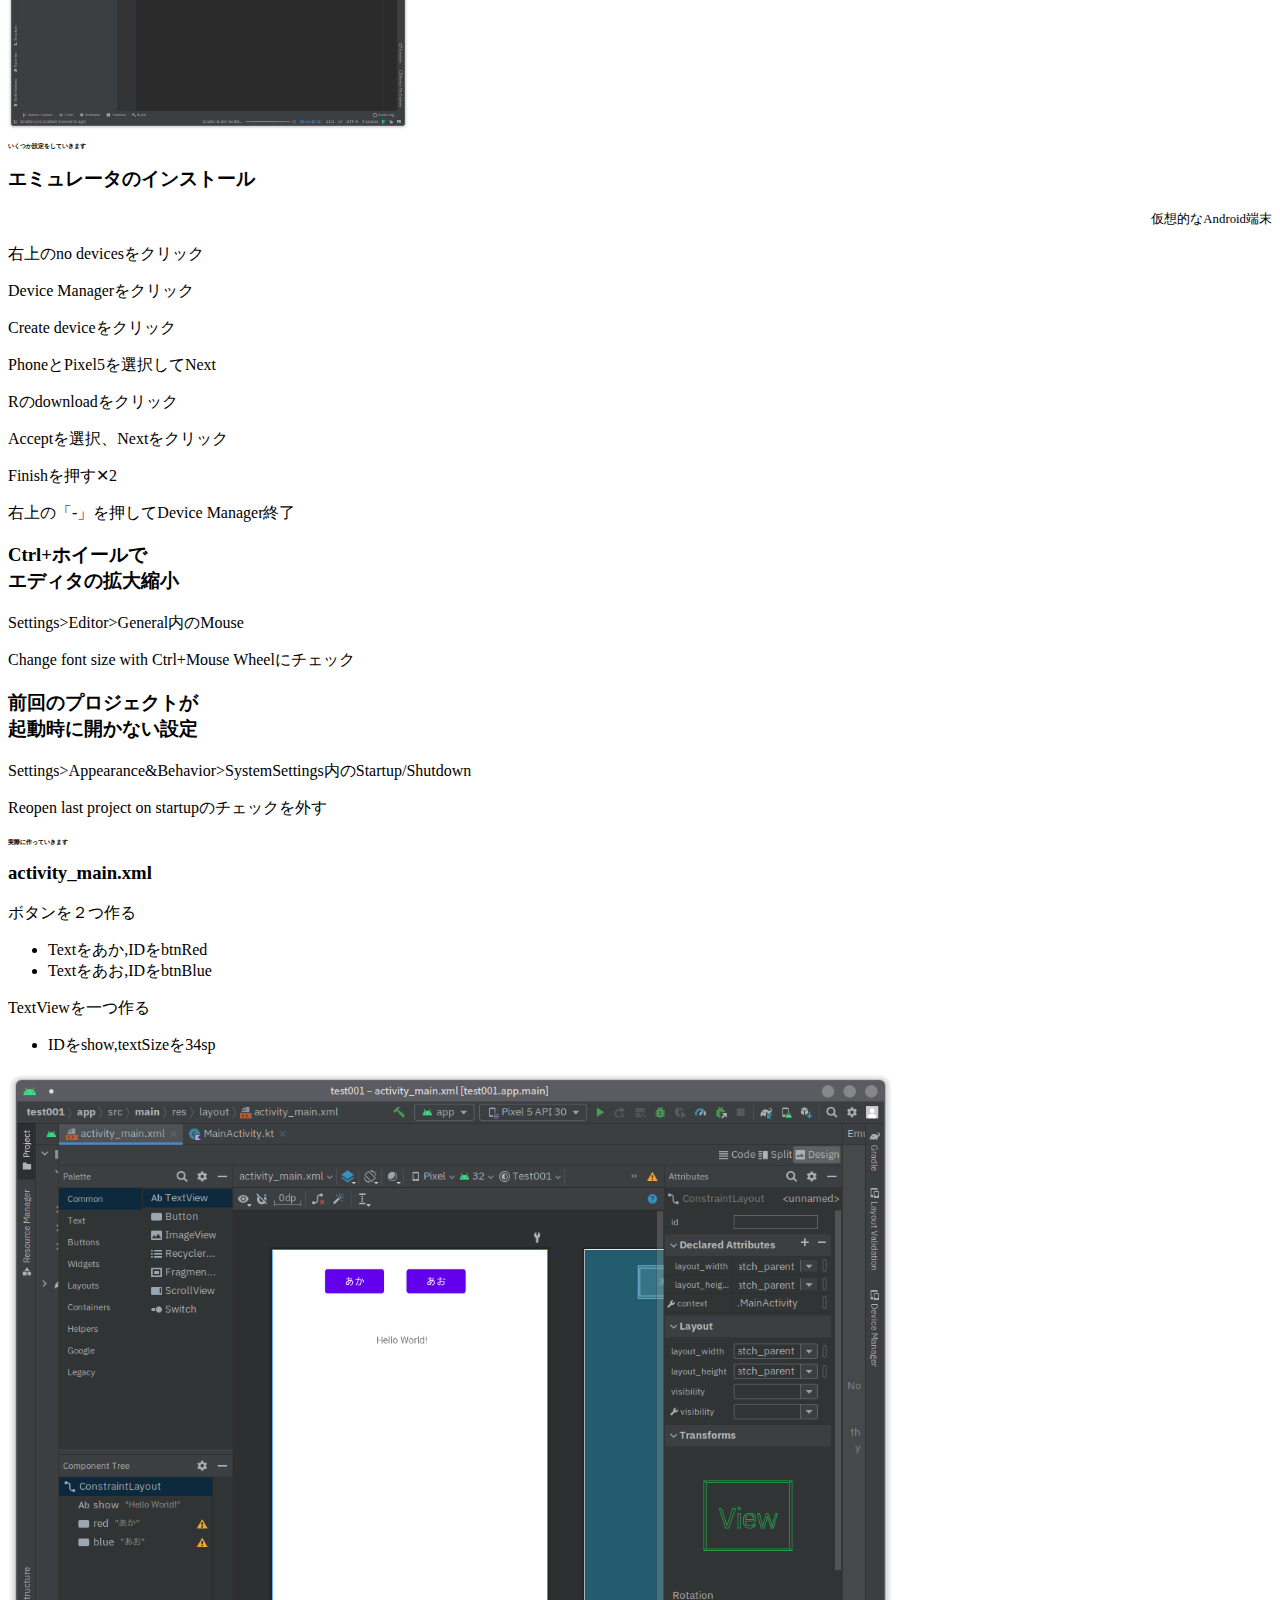
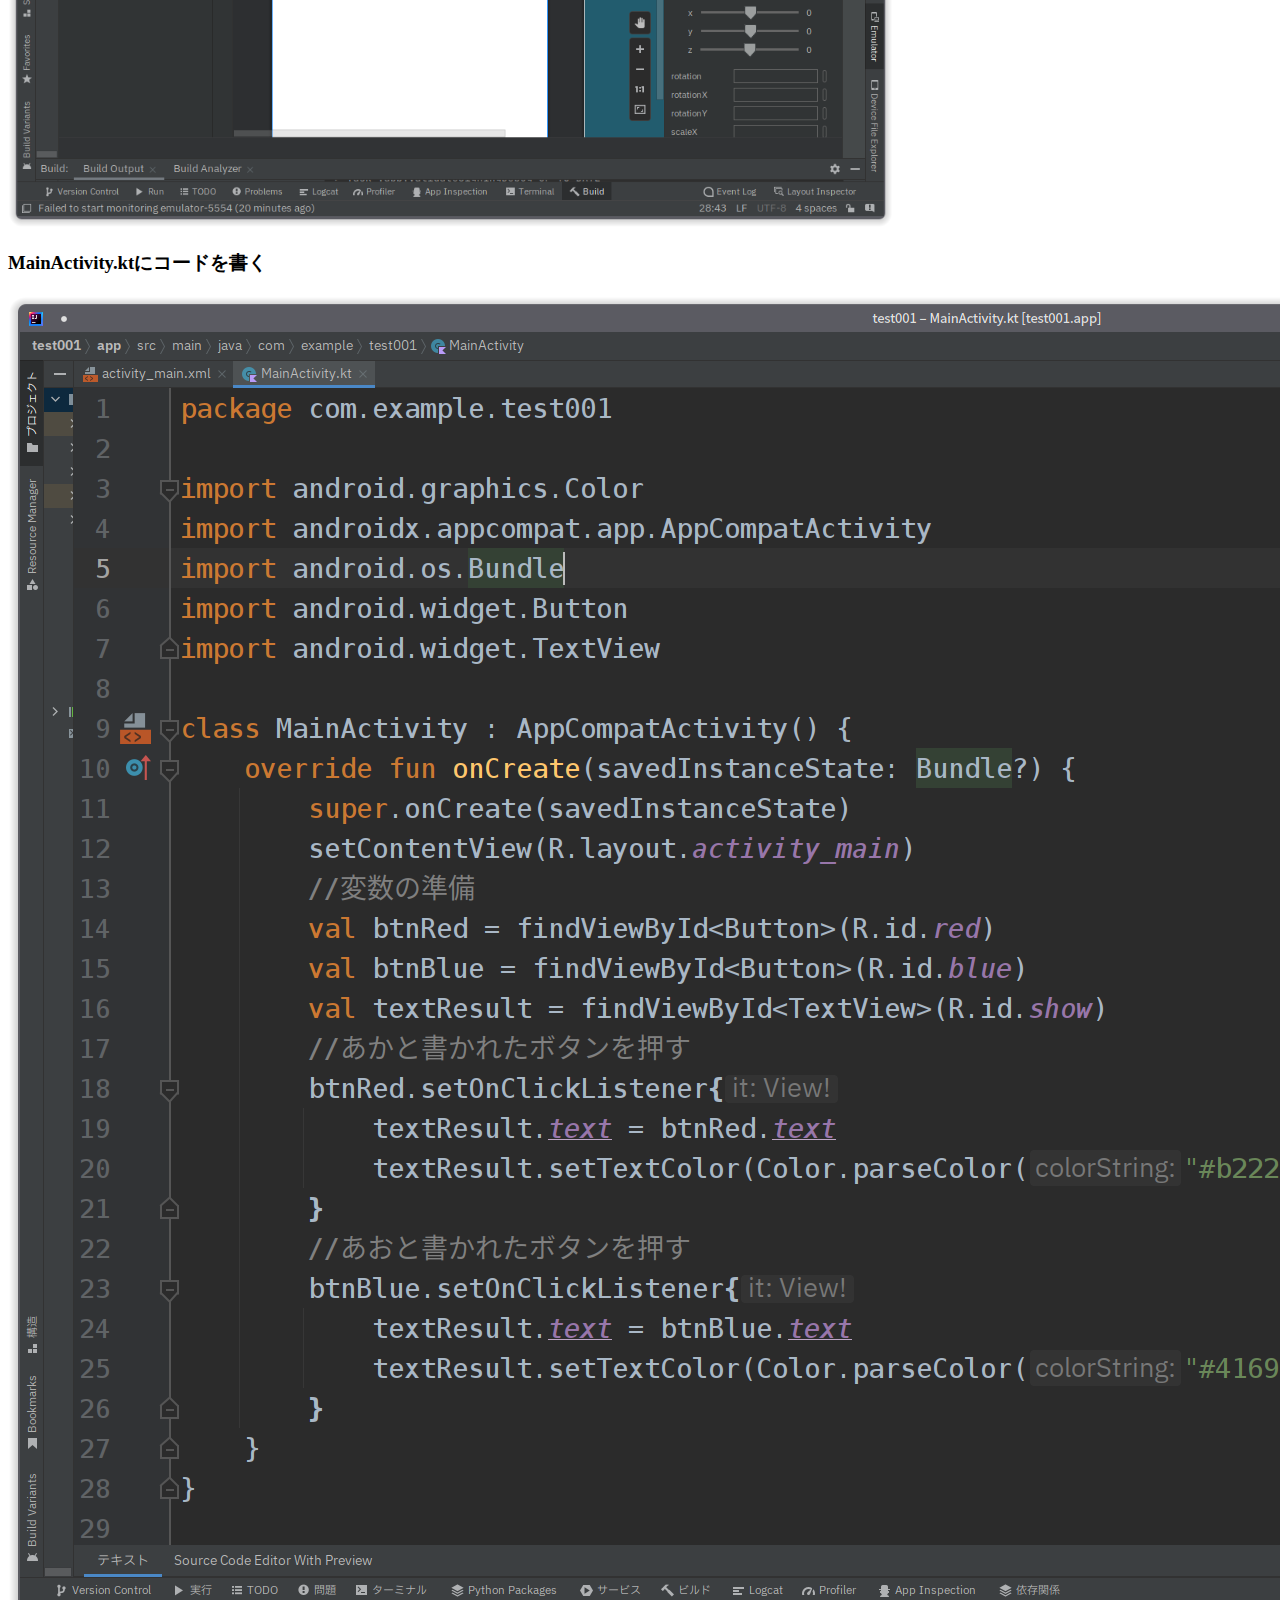
==== commit 78534c1b: "c" ====
--- a/index.html
+++ b/index.html
@@ -28,8 +28,8 @@
 				</section>
 
 				<section class="self-introduction">
-					<h2>自己紹介</h2>
-					<section>
+					<section>
+						<h2>自己紹介</h2>
 						<ul style="position:relative; top:1em;margin: 1em; padding: 0em;">
 							<li>名前:&nbsp;&nbsp;小川 桜輝 (おがわ こうき)</li>
 							<li>所属:&nbsp;&nbsp;長崎大学工学部<span style="color:yellow">電気電子工学</span>コース</li>
@@ -38,9 +38,17 @@
 						</ul>
 					</section>
 					<section>
+						<img src="images/tatikoma.png">
+					</section>
+					<section>
+						<img src="images/muse.png">
+					</section>
+					<!--
+					<section>
 						<img src="images/tatikoma.png" alt="tatikoma" title="tatikoma" width="600" style="position:relative; right:6em; top:4em;">
 						<img src="images/muse.png" alt="dtm" title="dtm" width="600" style="position:relative; left:5em; bottom:2em;">
 					</section>
+					-->
 					<section>
 						<h3>早速始めていきましょう!</h3>
 					</section>
@@ -104,7 +112,7 @@
 					<section>
 						<p>好きなUIを選びNext</p>
 						<p class="kome">個人的には黒の方が目に優しく感じる</p>
-						<img src="images/6.png" width="700px">
+						<img src="images/6.png" width="600px">
 					</section>
 					<section>
 						<p>そのままNext</p>
@@ -146,16 +154,16 @@
 					</section>
 					<section>
 						<p>Empty Activity選択、Next</p>
-						<img src="images/12.png" width="700px">
+						<img src="images/12.png" width="600px">
 					</section>
 					<section>
 						<p>Nameをtest001, LanguageをKotlinに</p>
 						<p>Finishをクリック</p>
-						<img src="images/13.png" width="700px">
+						<img src="images/13.png" width="600px">
 					</section>
 					<section>
 						<p>プロジェクトが作られるまで少し待ちます</p>
-						<img src="images/14.png" width="700px">
+						<img src="images/14.png" width="400px">
 					</section>
 					<section>
 						<h2>いくつか設定をしていきます</h2>
@@ -200,7 +208,7 @@
 						</ul>
 					</section>
 					<section>
-						<img src="images/16.png">
+						<img src="images/16.png" width="70%">
 					</section>
 					<section>
 						<h3>MainActivity.ktにコードを書く</h3>
@@ -244,22 +252,21 @@
 						<h3>実際に文法を見ていきましょう</h3>
 					</section>
 					<section>
+						<p>変数、定数</p>
 						<div class="flex">
 							<pre><code>
-								//Kotlin
-								//変数の宣言と値の代入
-								var 変数名: 型 = 値
-
-								//定数の宣言と値の代入
-								val 定数名: 型 = 値
+								//変数
+								var 変数名:型=値
+
+								//定数
+								val 定数名:型=値
 							</code></pre>
 							<pre><code>
-								//具体例
-								//変数の宣言と値の代入
-								var a: Int = 1
-
-								//定数の宣言と値の代入
-								val a: Int = 1
+								//変数
+								var a:Int=1
+
+								//定数
+								val a:Int=1
 							</code></pre>
 						</div>
 						<p style="font-size:30px">開発ではvalを使うことが多い</p>
@@ -268,19 +275,16 @@
 						<p style="font-size:30px">Kotlinは文の最後にセミコロン[;]がいらない</p>
 					</section>
 					<section>
+						<p>if文</p>
 						<div class="flex">
-						<pre><code>
-							//Kotlin
-							//if文
+						<pre class="mycode"><code>
 							if(条件式){
 								処理1
 							}else{
 								処理2
 							}
 						</code></pre>
-						<pre><code>
-							//具体例
-							//if文
+						<pre class="mycode"><code>
 							if(a==0){
 								println("false")
 							}else{
@@ -301,7 +305,7 @@
 						<p>最近の言語ではifを式として扱えることが多い</p>
 					</section>
 					<section>
-						<p>swichの代わりのWhen</p>
+						<p>switchの代わりのWhen</p>
 						<pre><code>
 							when(a){
 								1 -> {
@@ -318,11 +322,9 @@
 						<p>こちらも式として扱える</p>
 					</section>
 					<section>
-						<div class="flex">
+						<p>for文</p>
 							<pre><code>
-								//Kotlin
-								//for文
-								for(変数名 in はじめの数..終わりの数){
+								for(変数 in 始..終){
 									処理
 								}
 							</code></pre>
@@ -331,30 +333,23 @@
 									println("${i}")
 								}
 							</code></pre>
-						</div>
-					</section>
-					<section>
-						<div class="flex">
+					</section>
+					<section>
+						<p>メソッド(関数)</p>
 							<pre><code>
-								//メソッド(関数)
-								fun メソッド名(仮引数):返り値の型{
+								fun メソッド(仮引数):返り値型{
 									処理
 								}
 							</code></pre>
 							<pre><code>
-								//具体例
 								fun square(width: Int,height: Int):Int {
 									return width*height
 								}
 							</code></pre>
-					</div>
-						<p>クラス内にある関数をメソッドと言います</p>
 						<p>Unit型(Cで言うvoid)は返り値の型を省略可</p>
 					</section>
 					<section>
-						<p>最近は関数型プログラミングの流行っている</p>
 						<P>ラムダ式、簡単に言うと名前のない関数</P>
-						<div class="flex">
 						<pre><code>
 							引数 -> 処理
 						</code></pre>
@@ -362,7 +357,6 @@
 							val array = arrayOf(1,2,3)
 							array.forEach({num -> println(num)})
 						</code></pre>
-						</div>
 					</section>
 					<section>
 						<p>ラムダ関数に着目</p>
@@ -377,23 +371,35 @@
 						<pre><code>array.forEach{println(it)}</code></pre>
 					</section>
 					<section>
+						<p>クラス</p>
 						<pre><code>
 							//クラス
-							class クラス名 : 継承元クラス名{
+							class クラス名(){
 								プロパティ
 								メソッド
 							}
+						</code></pre>
+						<p>クラスはメソッドとプロパティ(関数と変数や定数)をひとまとめにしたもの</p>
+					</section>
+					<section>
+						<p>クラスの継承</p>
+						<pre><code>
+							class クラス名 : 継承元クラス名(){
+								プロパティ
+								メソッド
+							}
+
 							//インスタンス化
 							val 定数名 = クラス名()
+
 							//クラス内のメソッドの実行
 							定数名.メソッド名()
 						</code></pre>
-						<p>クラスはメソッドとプロパティ(関数と変数や定数)をひとまとめにしたもの</p>
 					</section>
 					<section>
 						<p>一般的には、以下のように使う</p>
 						<pre><code>
-							class a :b{
+							class a :b(){
 								override fun bfun(num: Int?){
 									super.bfun()
 								}
@@ -401,16 +407,6 @@
 						</code></pre>
 						<p>override: 親クラスのメソッドを上書き</p>
 						<p>super.メソッド: 親クラスのメソッドを使用</p>
-					</section>
-					<section>
-						<div class="flex">
-							<pre><code>
-
-							</code></pre>
-							<pre><code>
-
-							</code></pre>
-						</div>
 					</section>
 					<section>
 						<p>細かい文法は沢山あります</p>
@@ -430,11 +426,11 @@
 					</section>
 					<section>
 						<p>アプリ全体の設定</p>
-						<p>app>src>main>resAndroidManifest.xml</p>
-					</section>
-					<section>
-						<p>インターフェイス</p>
-						<p>app>src>main>>res>layout>activity_main.xml</p>
+						<p>app>src>main>res>AndroidManifest.xml</p>
+					</section>
+					<section>
+						<p>UI</p>
+						<p>app>src>main>res>layout>activity_main.xml</p>
 					</section>
 					<section>
 						<p>文字列の保管場所</p>
@@ -445,7 +441,7 @@
 
 				<section>
 					<section>
-						<h2>再び実際にアプリを作ってみましょう</h2>
+						<h2>再び実際にアプリを<br>作ってみましょう</h2>
 					</section>
 				</section>
 
@@ -531,7 +527,6 @@
 						<img src="images/41.png" alt="" srcset="">
 					</section>
 				</section>
-				<section></section>
 				<section>
 					<p>著作権表示</p>
 					<ul>
--- a/style.css
+++ b/style.css
@@ -40,4 +40,8 @@
 .flex{
     display: flex;
     align-items: flex-start;
+}
+
+.mycode {
+    width: 50%;
 }